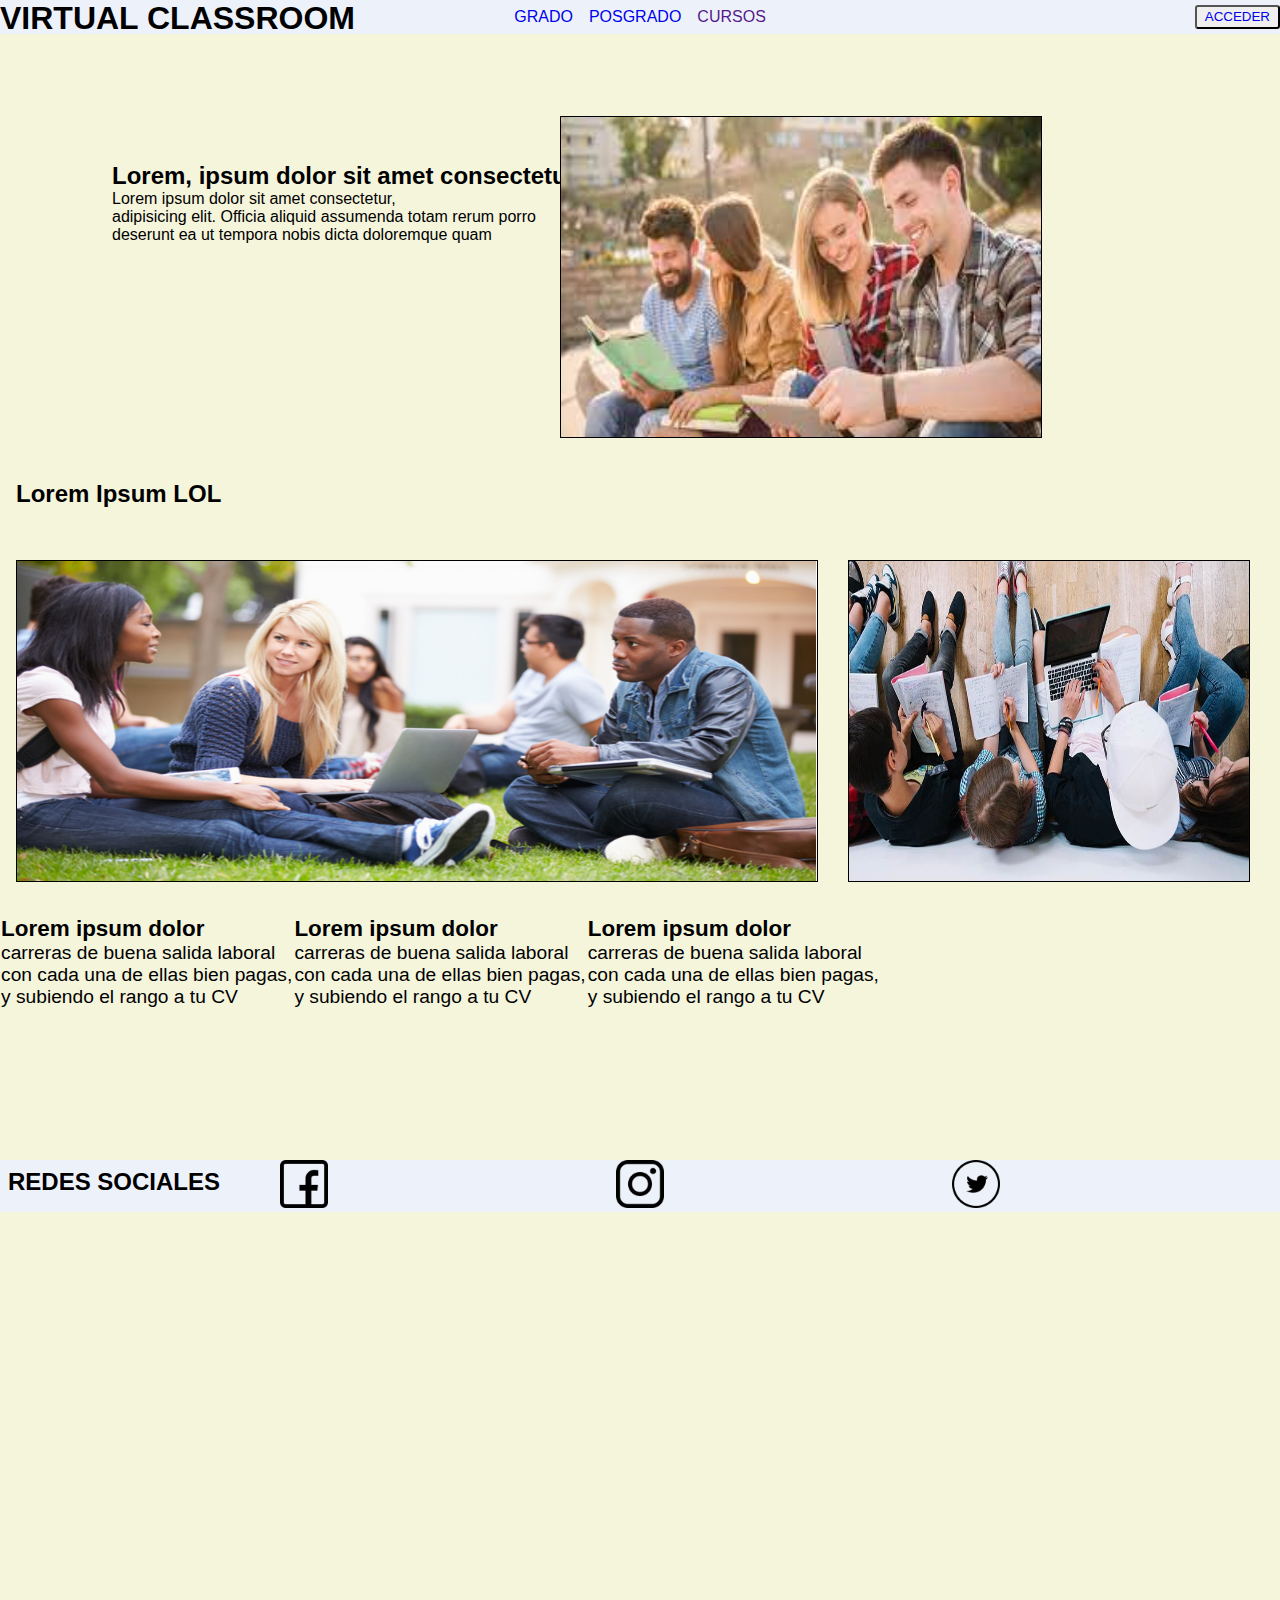
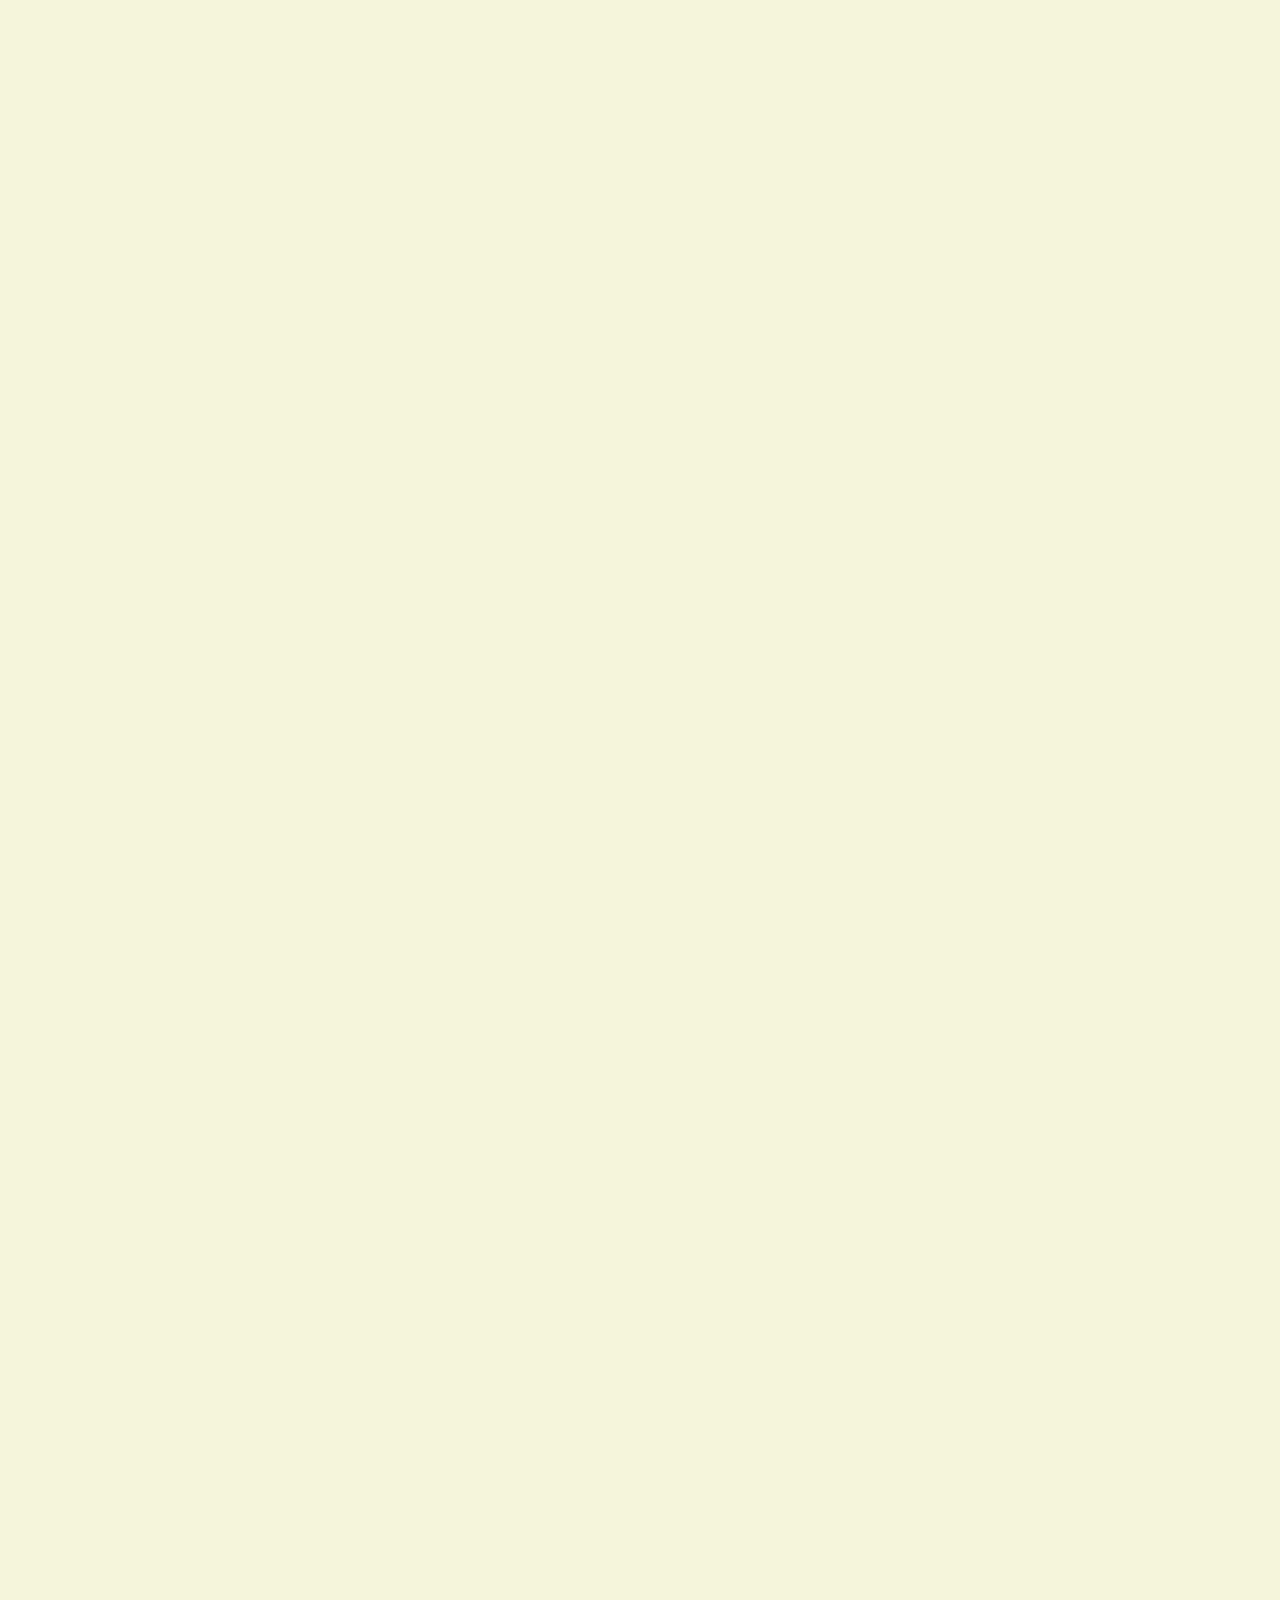
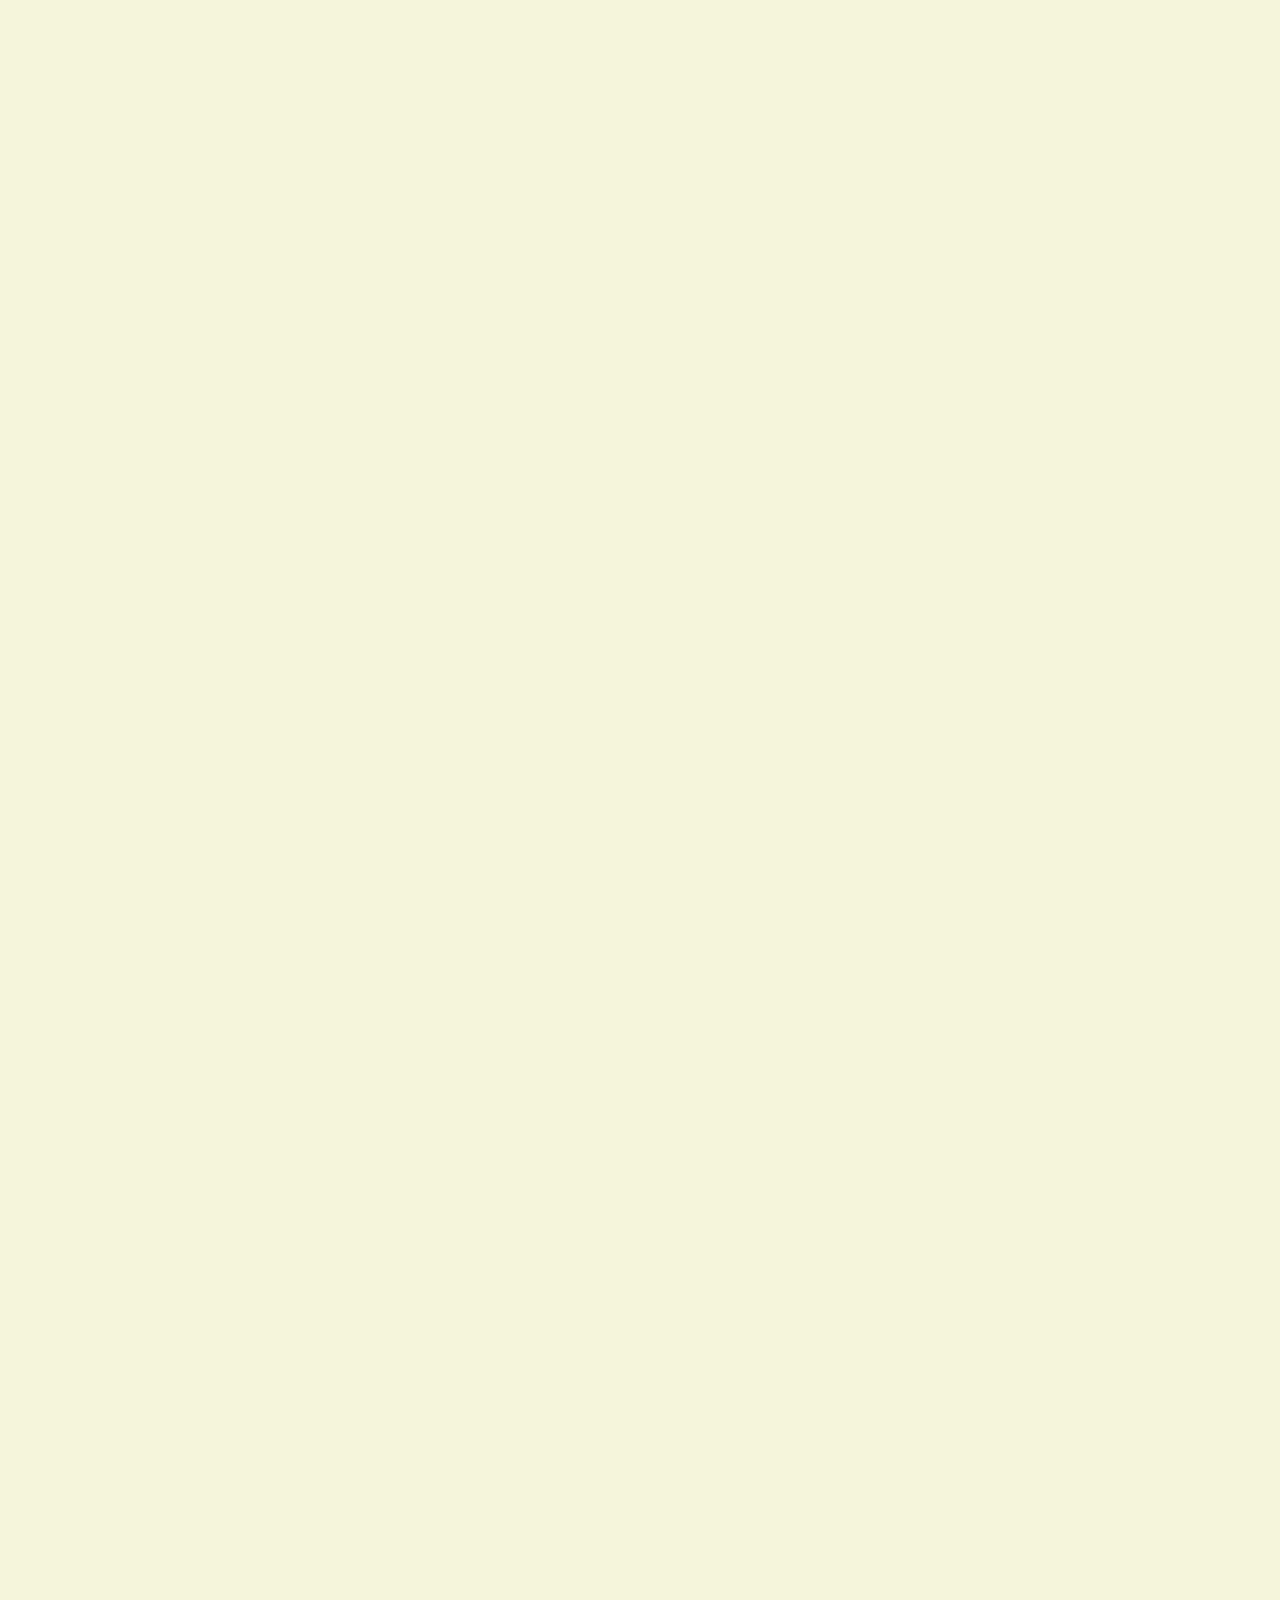
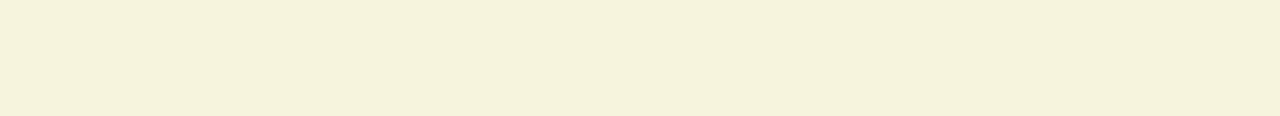
==== index.html @ 3aebc1d2 "actualizacion" ====
<!DOCTYPE html>
<html lang="en">
<head>
    <meta charset="UTF-8">
    <meta name="viewport" content="width=device-width, initial-scale=1.0">
    <title>VIRTUAL CLASSROOM</title>
    <link rel="stylesheet" href="./css/index.css">
</head>
<body>
    <header>
    <div id="content-nav">
        <h1>VIRTUAL CLASSROOM</h1>
        <nav>
            <ul>
                <a href="./pages/grado.html">GRADO</a>
                <a href="./pages/posgrado.html">POSGRADO</a>
                <a href="">CURSOS</a>
            </ul>
            <div id="accss">
                <button type="button"><a href="../pages/login.html">ACCEDER</a></button>
            </div>
        </nav>
    </div>
    </header>
        <main>
        <div id="block-text">
            <h2>Lorem, ipsum dolor sit amet consectetur</h2>
            <p>
                Lorem ipsum dolor sit amet consectetur,<br> adipisicing elit. Officia aliquid assumenda totam rerum porro
                <br>deserunt ea ut tempora nobis dicta doloremque quam
            </p>
        </div>
            <div id="card-1">
                <img src="assets/uni.jpeg" alt="whitefond" id="img1">
            </div>
        <div id="subtit">
            <h2>Lorem Ipsum LOL</h2>
        </div>
            <img src="assets/img2.jpg" alt="img2" id="img2">
            <img src="assets/img3.jpg" alt="img3" id="img3">
            <div class="text-cont">
                <div>
                    <h3>Lorem ipsum dolor</h3>
                    <p>carreras de buena salida laboral <br>
                        con cada una de ellas bien pagas, <br>
                        y subiendo el rango a tu CV</p>
                </div>
                <div>
                    <h3>Lorem ipsum dolor</h3>
                    <p>carreras de buena salida laboral <br>
                    con cada una de ellas bien pagas, <br>
                    y subiendo el rango a tu CV</p>
                </div>
                <div>
                    <h3>Lorem ipsum dolor</h3>
                    <p>carreras de buena salida laboral <br>
                        con cada una de ellas bien pagas, <br>
                        y subiendo el rango a tu CV</p>
                </div>
            </div>
        </main>
        <br> <br> <br> <br>
        <footer>
            <h4>REDES SOCIALES</h4>
            <div class="redes-icon">
                <div><a href=""><img src="assets/facebook (1).png" alt="facebook" class="img-redes"></a></div>
                <div><a href=""><img src="assets/instagram (1).png" alt="instagram" class="img-redes"></a></div>
                <div><a href=""><img src="assets/gorjeo (1).png" alt="twitter" class="img-redes"></a></div>
            </div>
        </footer>
</body>
</html>
---- css/index.css ----
*{
    margin: 0;
    padding: 0;
}

body{
    font-family: 'Trebuchet MS', sans-serif ;
    background-color:beige
}


footer{
    background-color: rgb(237, 242, 250);
    margin-top: 5rem;
}

ul{
    display: flex;
    justify-content: center;
}

h1{
    position: absolute;
}

a:hover{
    color:aqua;
}

#accss{
    display: flex;
    justify-content: right;
}

a :hover{
    border: solid 1px black;
}

button{
    position: absolute;
    top: 0.3rem;
    border-radius: 0.2rem;
    height: 1.5rem;
}

button:hover{
    background-color: rgb(188, 226, 226);
}

a{
    text-decoration: none;
    margin: 0.5rem;
}

#content-nav{
    background-color: rgb(237, 242, 250);
}

#block-text{
    position: relative;
    top: 8rem;
    left: 7rem;
    
}

#card-1{
    width: 40rem;
    height: 300rem;
    position: absolute;
    right: 5rem;
}

#img1{
    width: 30rem;
    height: 20rem;
    border: solid 1px black;
}

#subtit{
    position: absolute;
    top:30rem;
    left: 1rem;
}


#img2{
    width: 50rem;
    height: 20rem;
    border: solid 1px black;
    position: absolute;
    top: 35rem;
    left: 1rem;
}

#img3{
    width: 25rem;
    height: 20rem;
    border: solid 1px black;
    position: absolute;
    top: 35rem;
    left: 53rem;
}


.text-cont{
    display: flex;
    justify-content: space-around;
    font-size: 1.2rem;
    margin-top: 50rem;
    margin-right: 25rem;

}

.img-redes{
    width: 3rem;
}

.redes-icon{
    display: flex;
    justify-content: space-evenly;
    align-items: flex-end;
    margin-bottom: 5rem;
}

h4{
    font-size: 1.5rem;
    position: absolute;
    margin: 0.5rem;
}
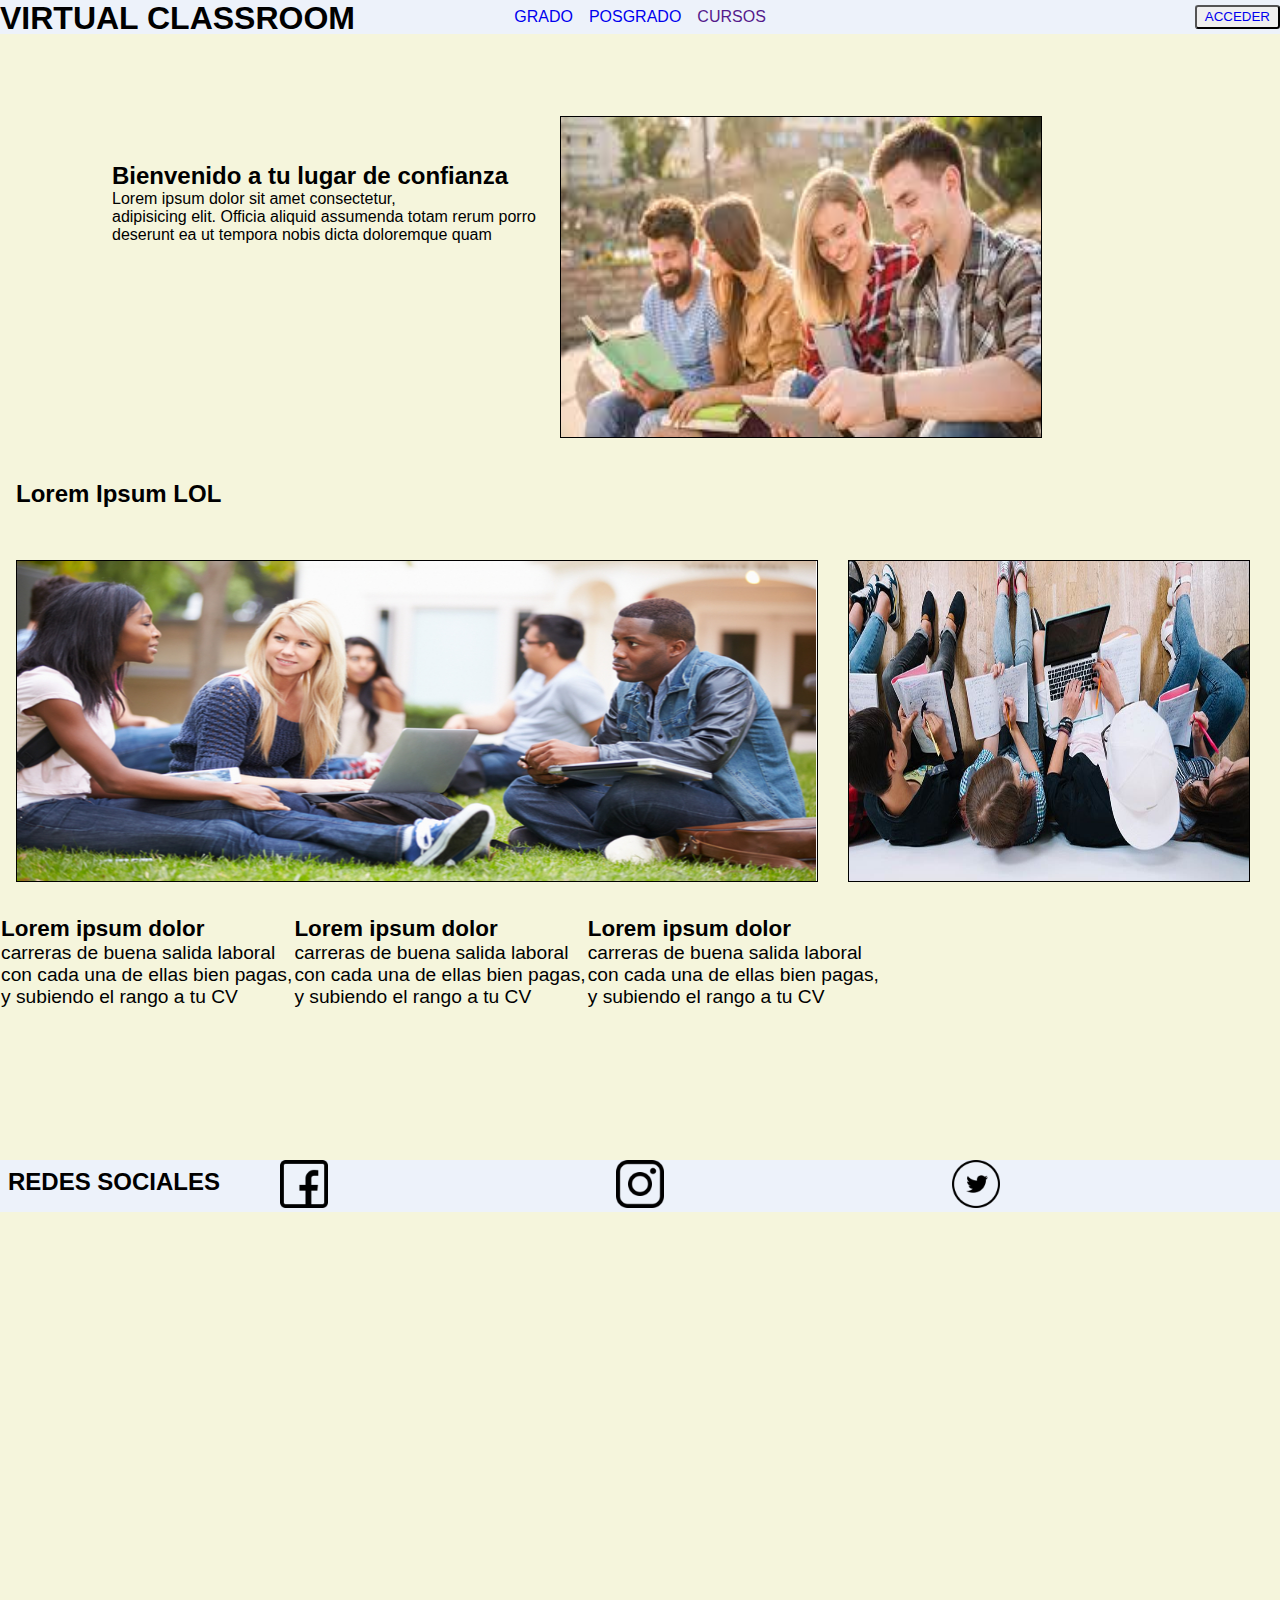
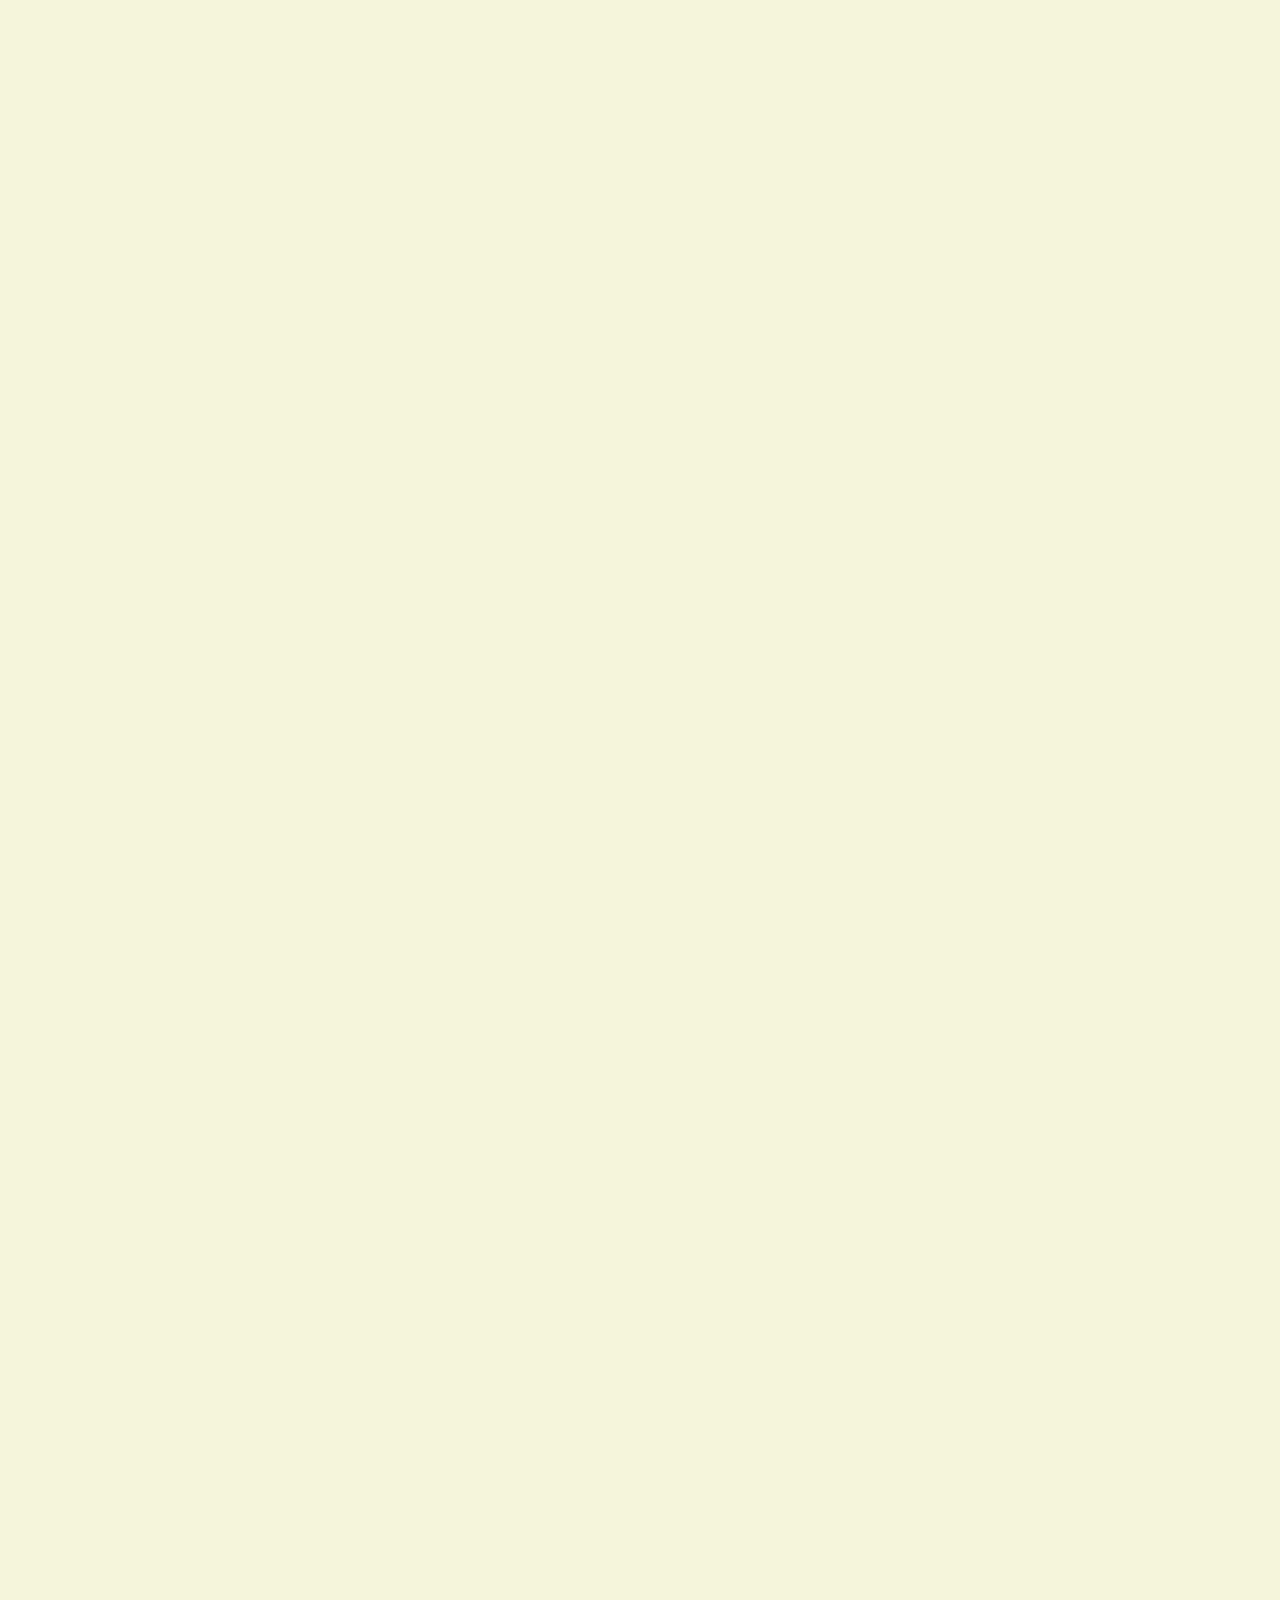
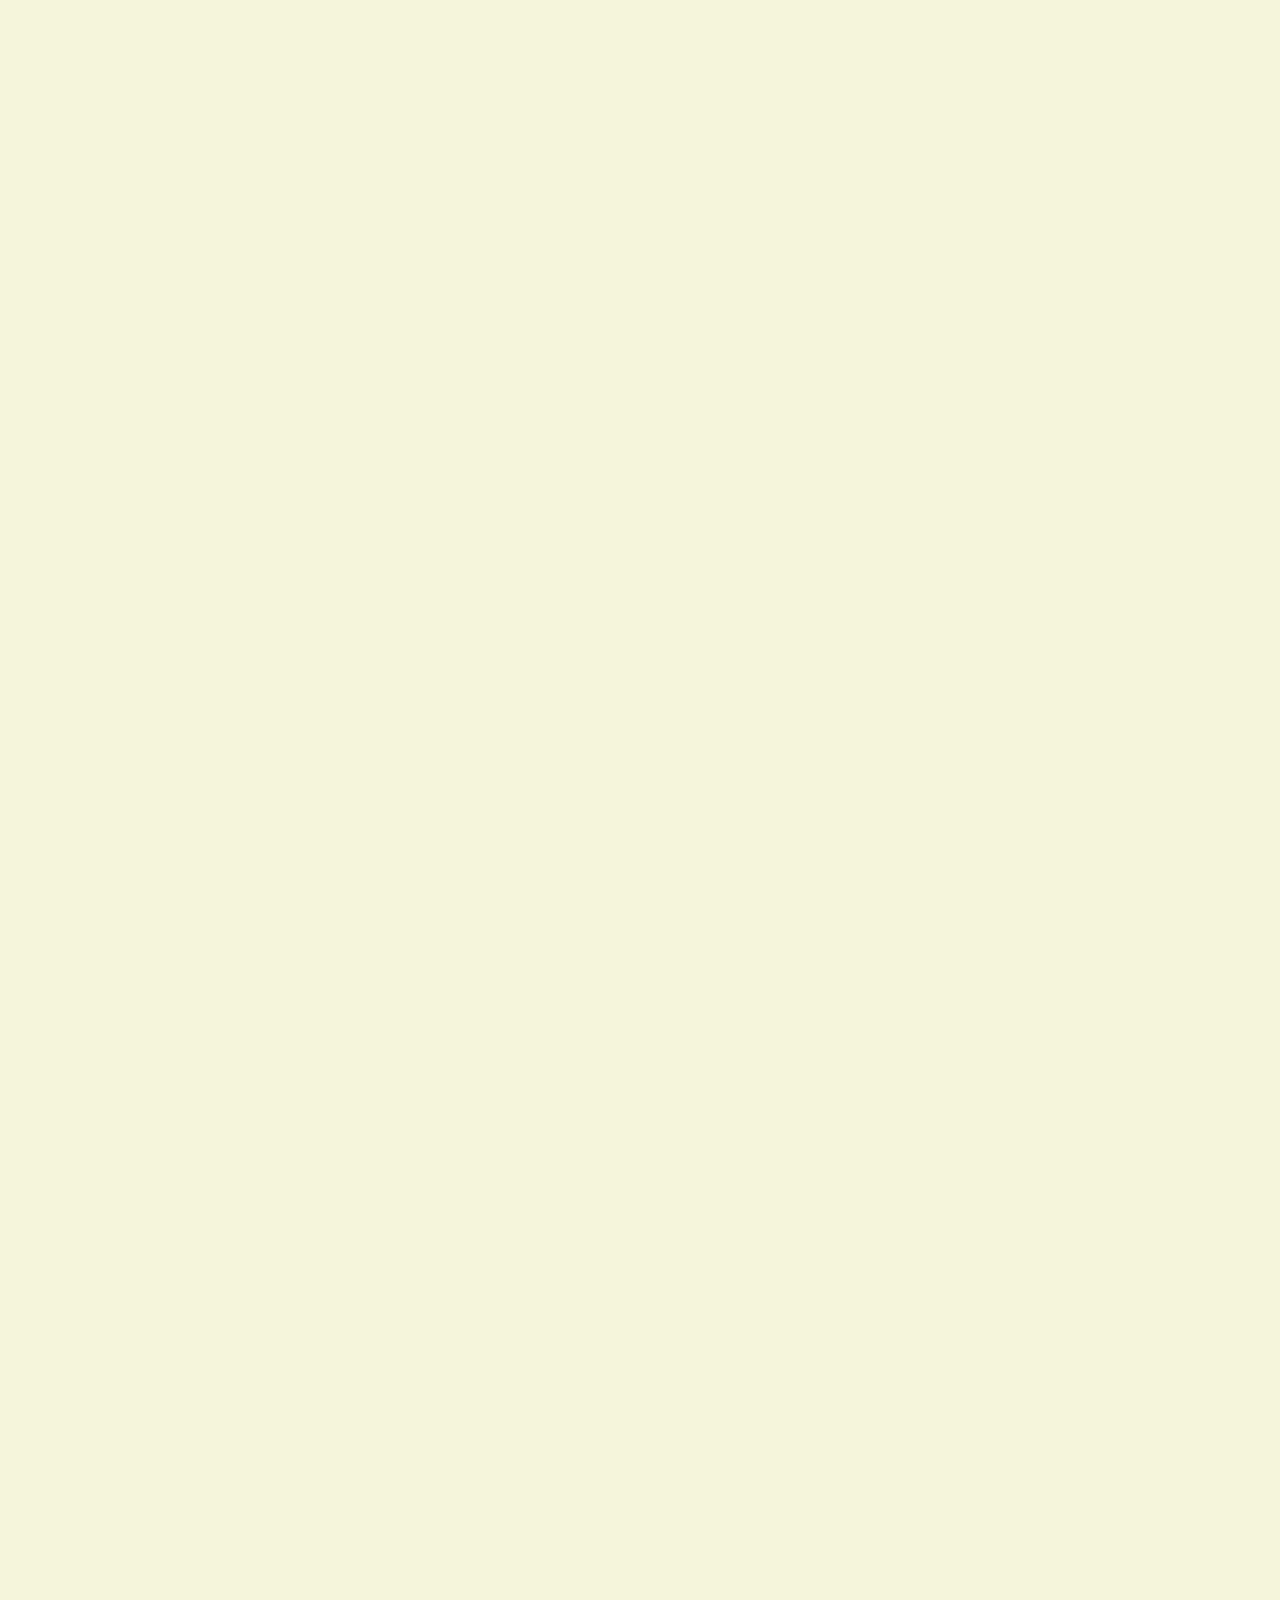
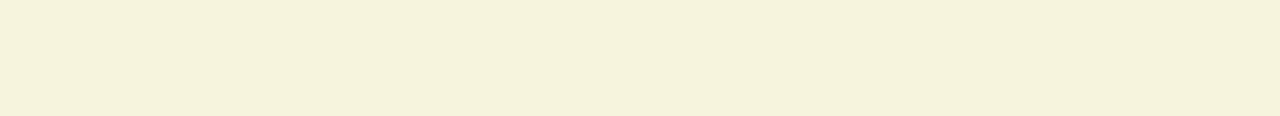
==== commit 47788262: "recibiendo" ====
--- a/index.html
+++ b/index.html
@@ -24,7 +24,7 @@
     </header>
         <main>
         <div id="block-text">
-            <h2>Lorem, ipsum dolor sit amet consectetur</h2>
+            <h2>Bienvenido a tu lugar de confianza</h2>
             <p>
                 Lorem ipsum dolor sit amet consectetur,<br> adipisicing elit. Officia aliquid assumenda totam rerum porro
                 <br>deserunt ea ut tempora nobis dicta doloremque quam
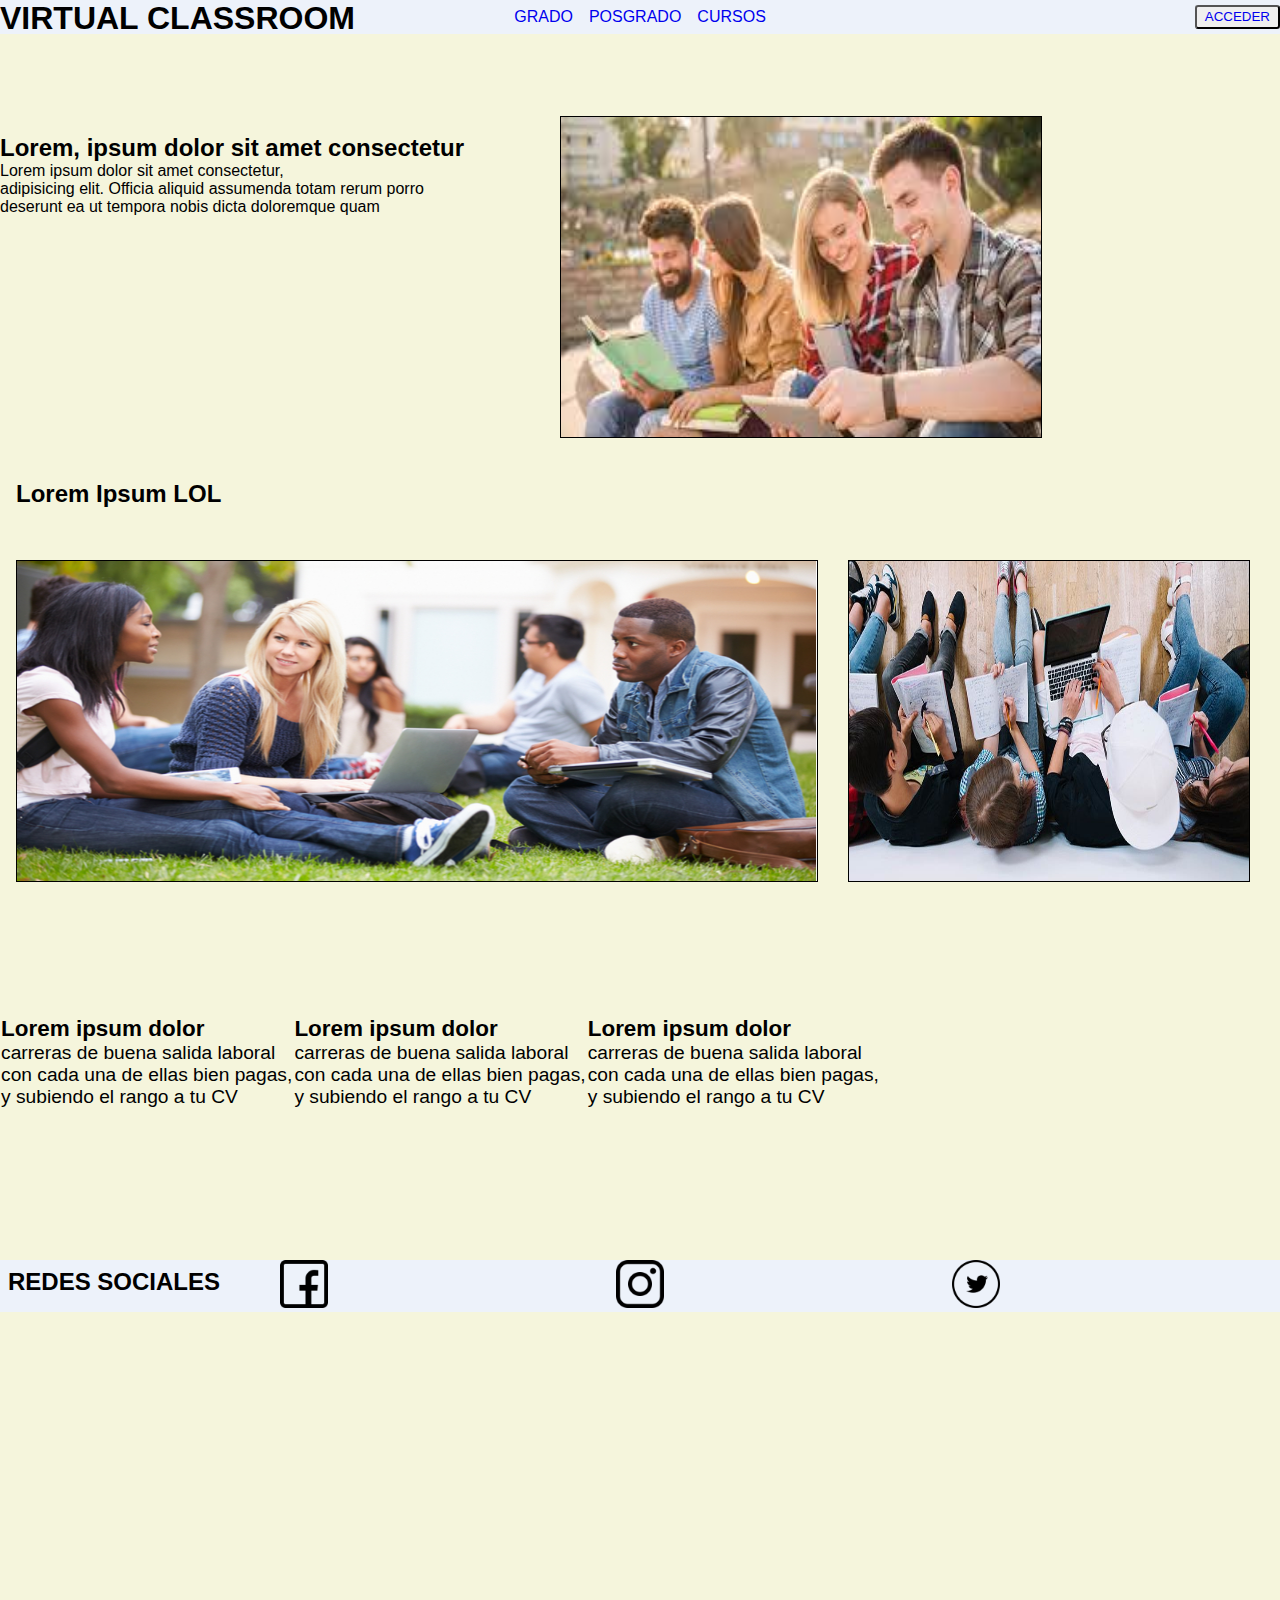
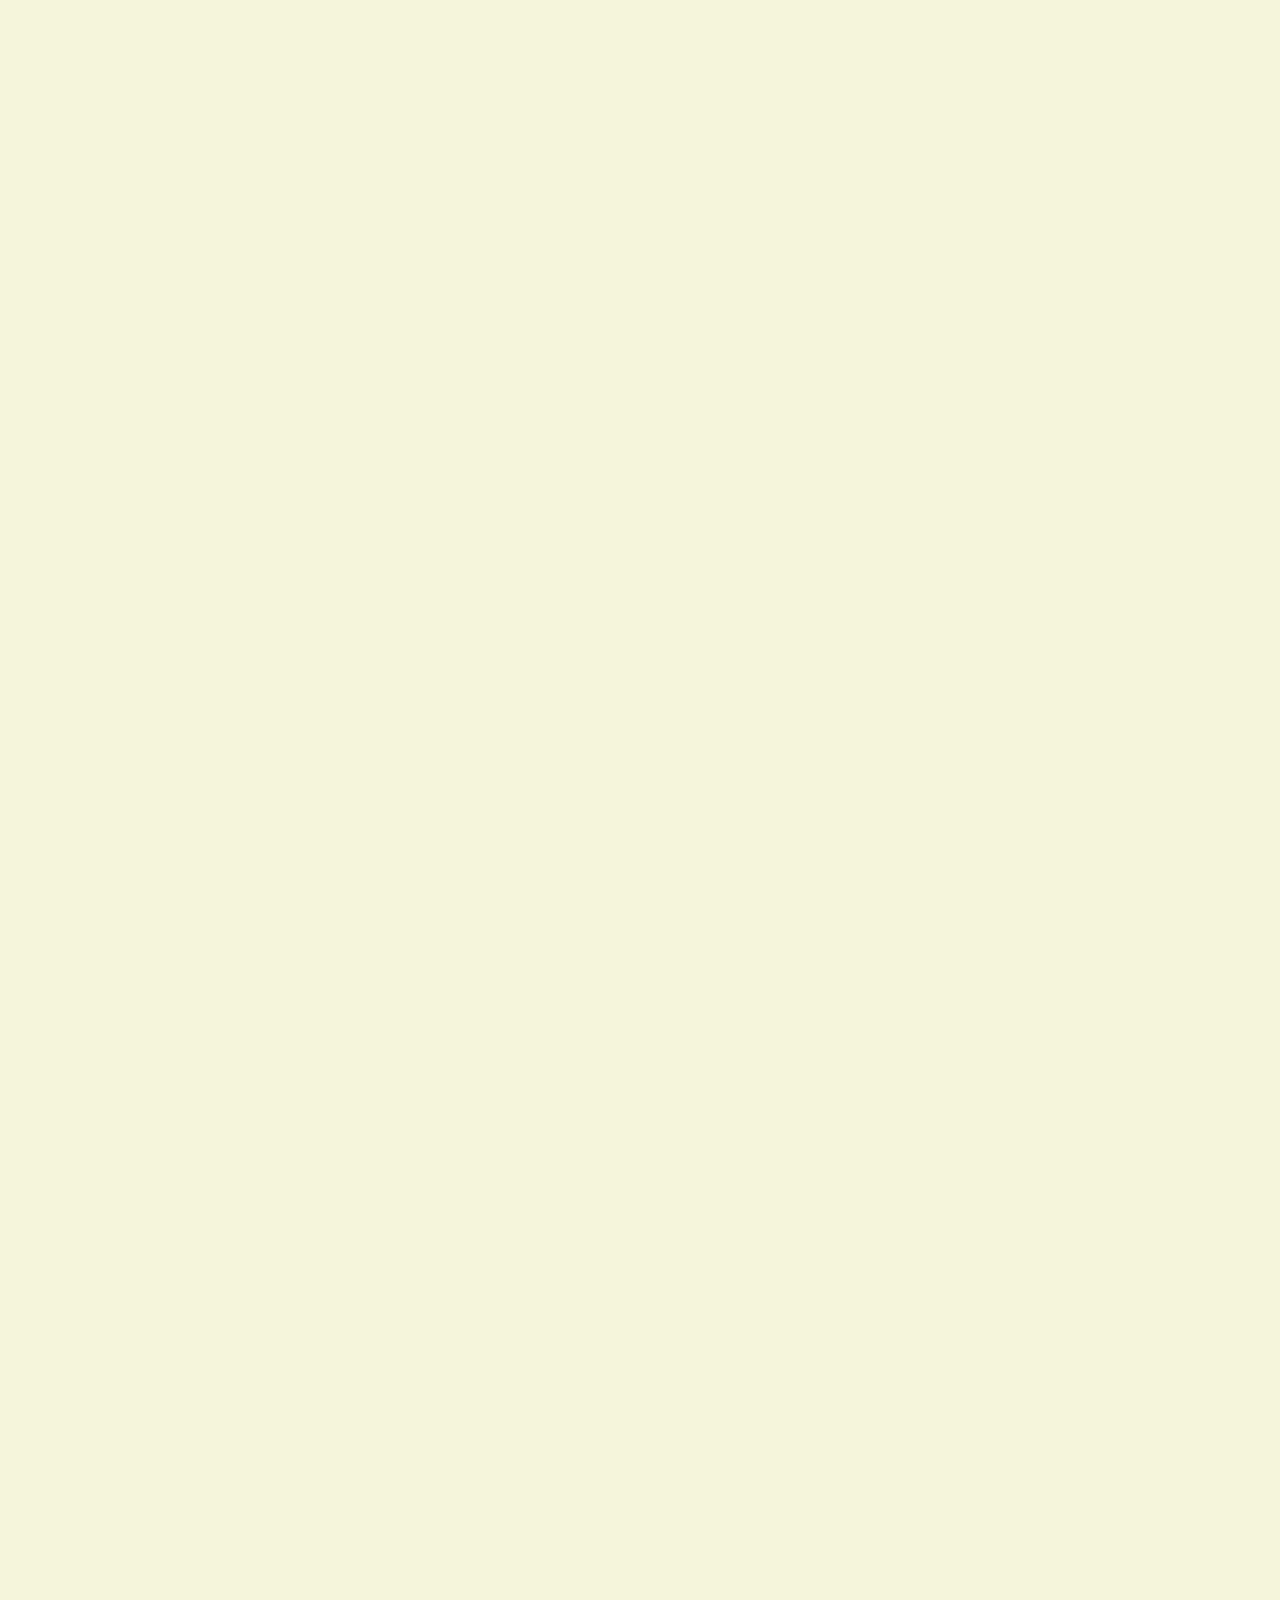
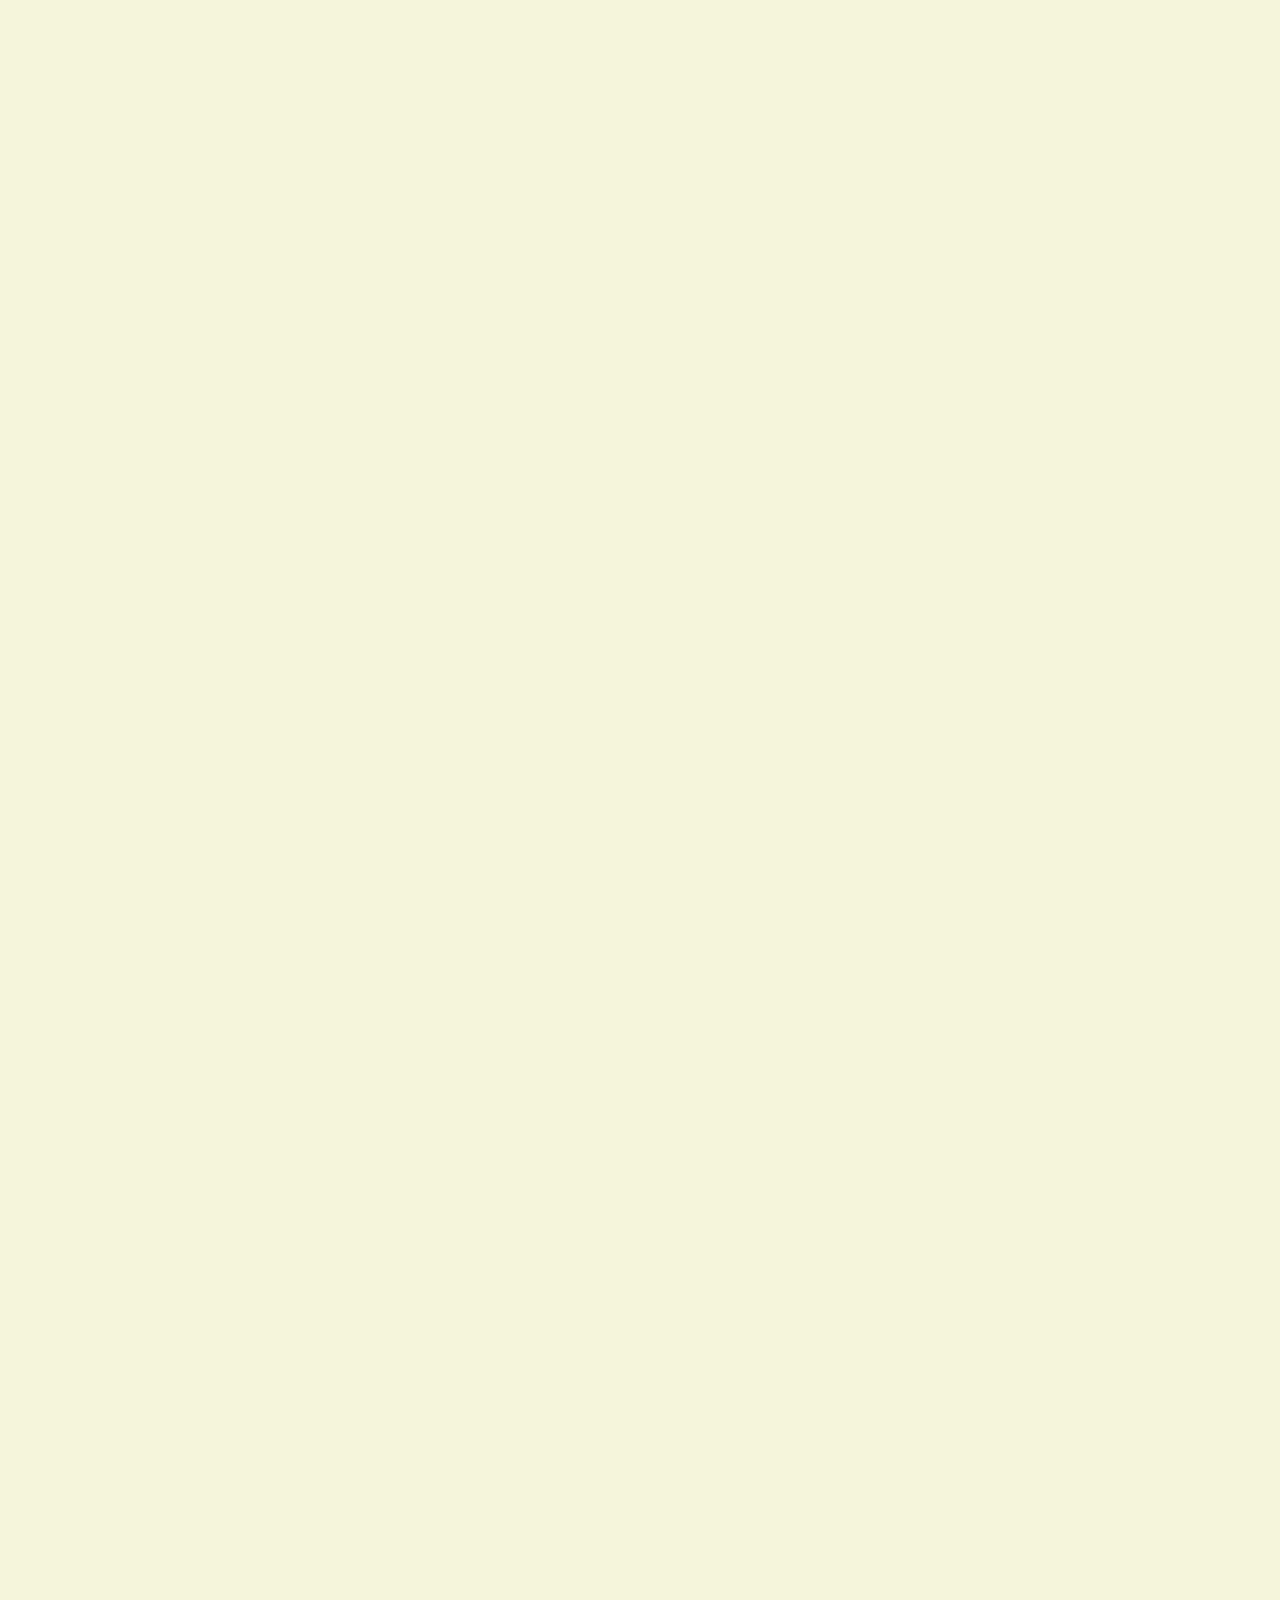
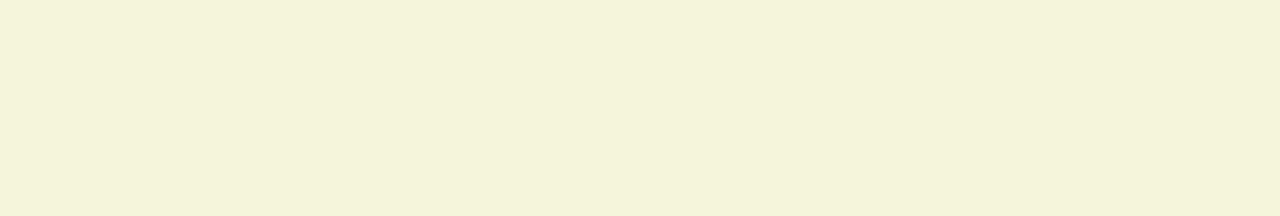
==== commit 8bcc7faa: "actualizado2" ====
--- a/index.html
+++ b/index.html
@@ -14,7 +14,7 @@
             <ul>
                 <a href="./pages/grado.html">GRADO</a>
                 <a href="./pages/posgrado.html">POSGRADO</a>
-                <a href="">CURSOS</a>
+                <a href="./pages/cursos.html">CURSOS</a>
             </ul>
             <div id="accss">
                 <button type="button"><a href="../pages/login.html">ACCEDER</a></button>
@@ -24,20 +24,22 @@
     </header>
         <main>
         <div id="block-text">
-            <h2>Bienvenido a tu lugar de confianza</h2>
-            <p>
-                Lorem ipsum dolor sit amet consectetur,<br> adipisicing elit. Officia aliquid assumenda totam rerum porro
+            <h2>Lorem, ipsum dolor sit amet consectetur</h2>
+            <p>Lorem ipsum dolor sit amet consectetur,<br> adipisicing elit. Officia aliquid assumenda totam rerum porro
                 <br>deserunt ea ut tempora nobis dicta doloremque quam
             </p>
         </div>
+
             <div id="card-1">
                 <img src="assets/uni.jpeg" alt="whitefond" id="img1">
             </div>
         <div id="subtit">
             <h2>Lorem Ipsum LOL</h2>
         </div>
+            <div class="">
             <img src="assets/img2.jpg" alt="img2" id="img2">
             <img src="assets/img3.jpg" alt="img3" id="img3">
+            </div>
             <div class="text-cont">
                 <div>
                     <h3>Lorem ipsum dolor</h3>
--- a/css/index.css
+++ b/css/index.css
@@ -57,9 +57,8 @@
 }
 
 #block-text{
-    position: relative;
-    top: 8rem;
-    left: 7rem;
+    padding-top: -100px;
+    margin-top: 100px;
     
 }
 
@@ -71,6 +70,8 @@
 }
 
 #img1{
+    padding-top: -100px;
+    margin-top: -100px;
     width: 30rem;
     height: 20rem;
     border: solid 1px black;
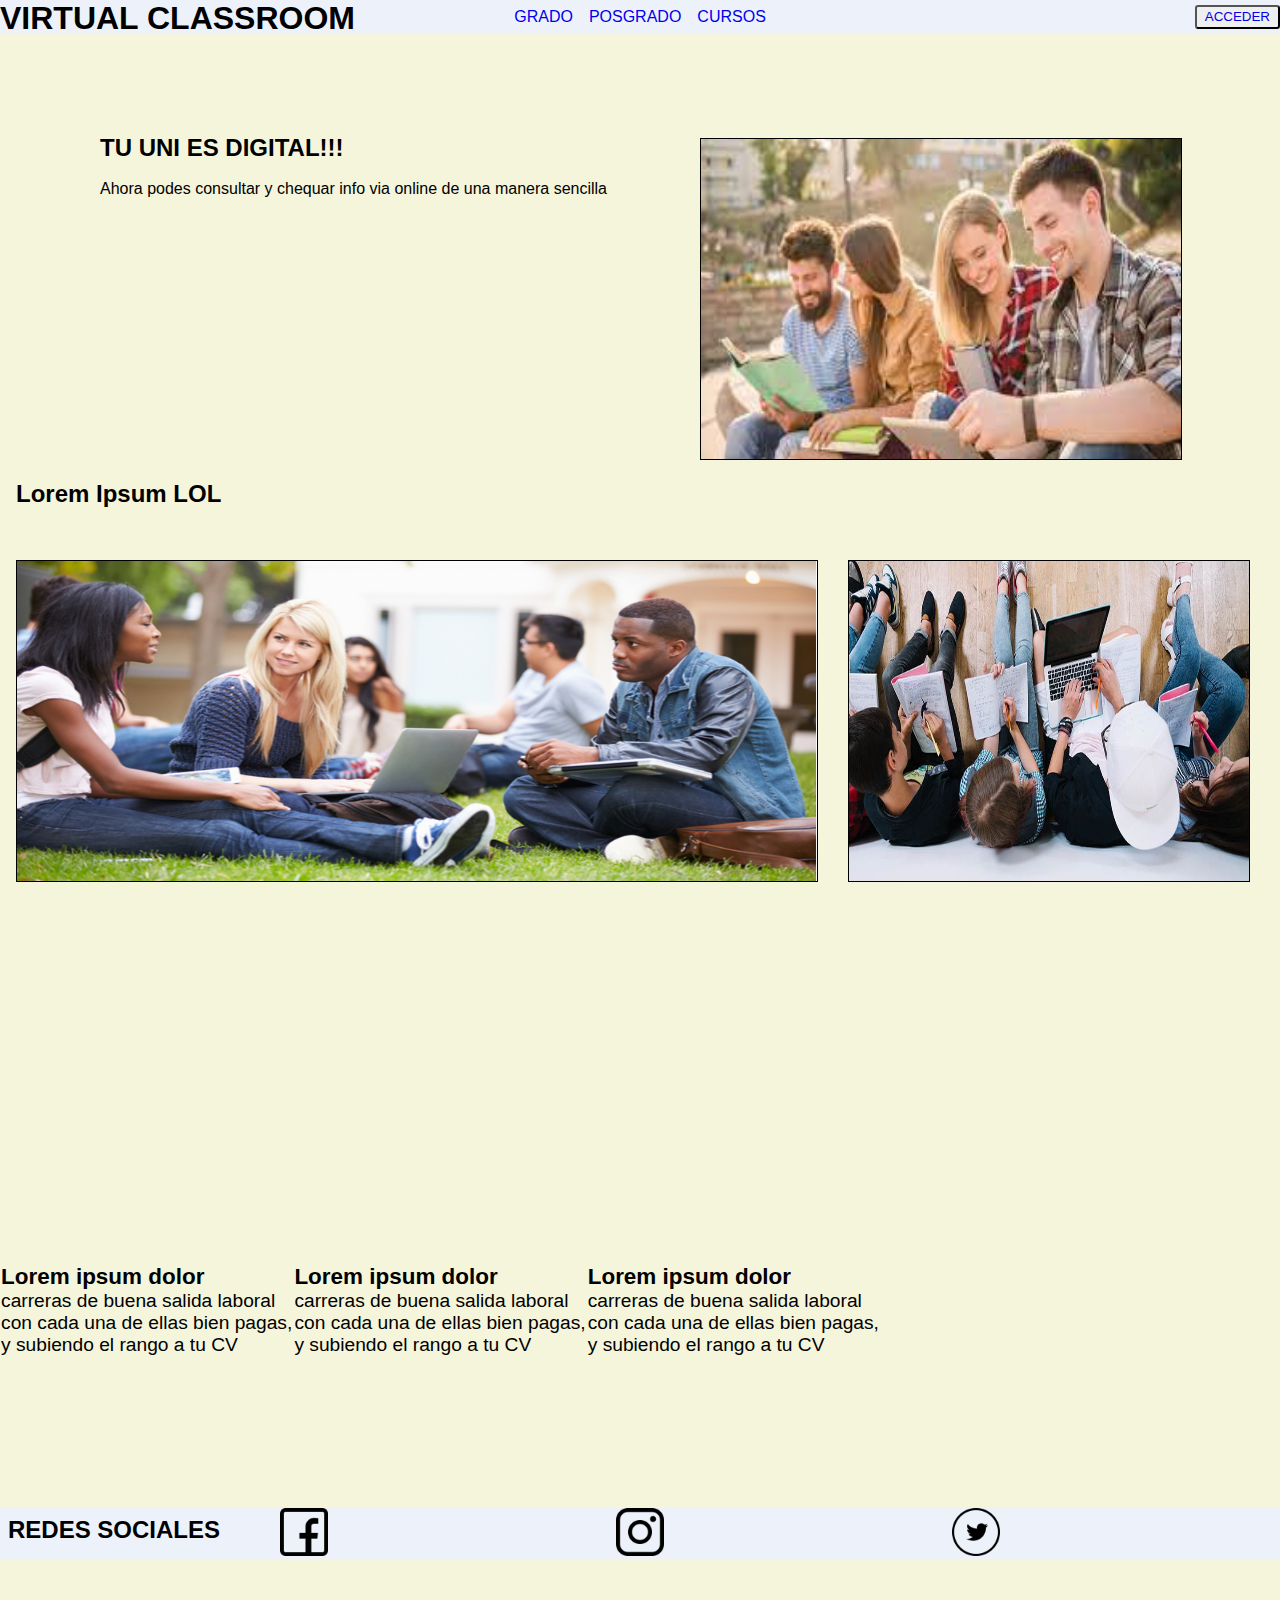
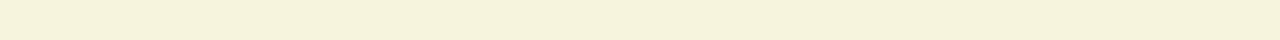
==== commit bbdd1a34: "actualizad32" ====
--- a/index.html
+++ b/index.html
@@ -24,10 +24,8 @@
     </header>
         <main>
         <div id="block-text">
-            <h2>Lorem, ipsum dolor sit amet consectetur</h2>
-            <p>Lorem ipsum dolor sit amet consectetur,<br> adipisicing elit. Officia aliquid assumenda totam rerum porro
-                <br>deserunt ea ut tempora nobis dicta doloremque quam
-            </p>
+            <h2>TU UNI ES DIGITAL!!!</h2><br>
+            <p>Ahora podes consultar y chequar info via online de una manera sencilla</p>
         </div>
 
             <div id="card-1">
--- a/css/index.css
+++ b/css/index.css
@@ -58,16 +58,15 @@
 
 #block-text{
     padding-top: -100px;
-    margin-top: 100px;
+    margin-top: 100px;  
+    margin-left: 100px;
     
 }
 
 #card-1{
-    width: 40rem;
-    height: 300rem;
-    position: absolute;
-    right: 5rem;
-}
+    margin-left: 700px;
+    margin-top: 40px;
+}   
 
 #img1{
     padding-top: -100px;
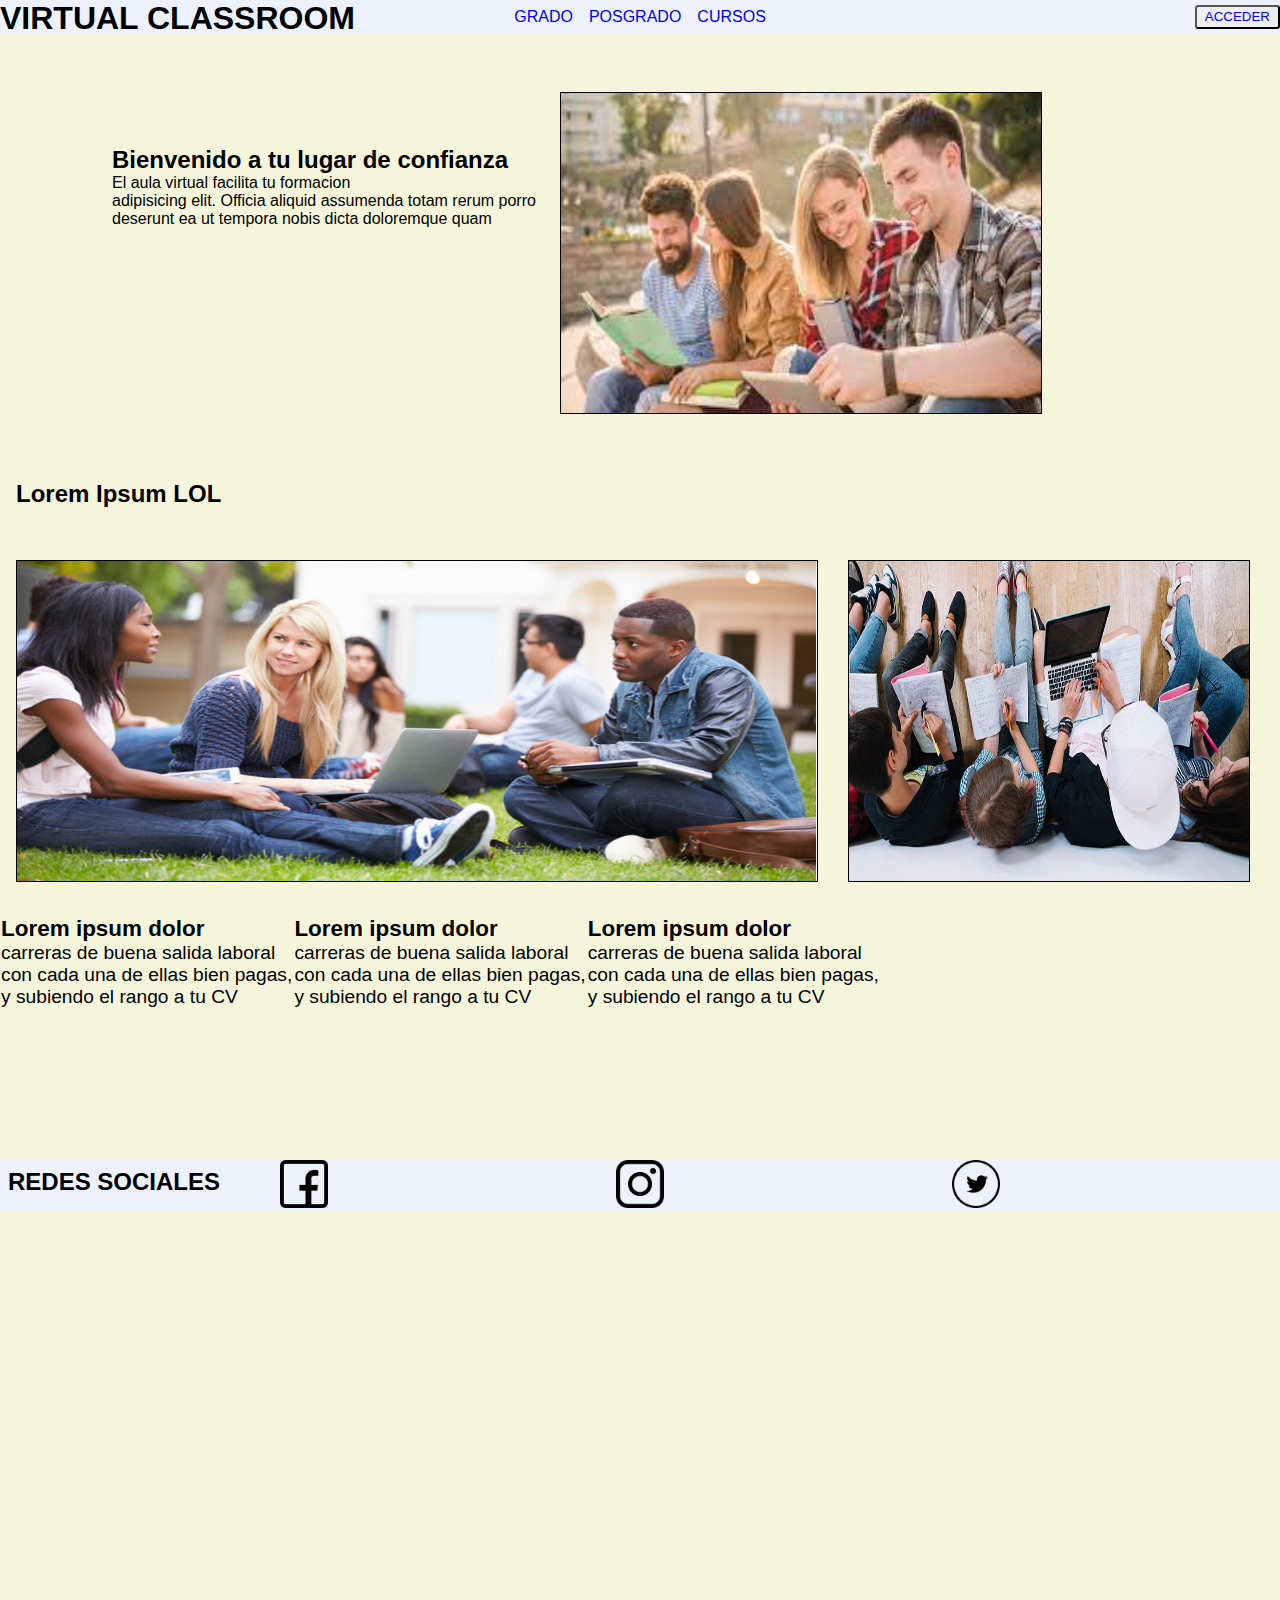
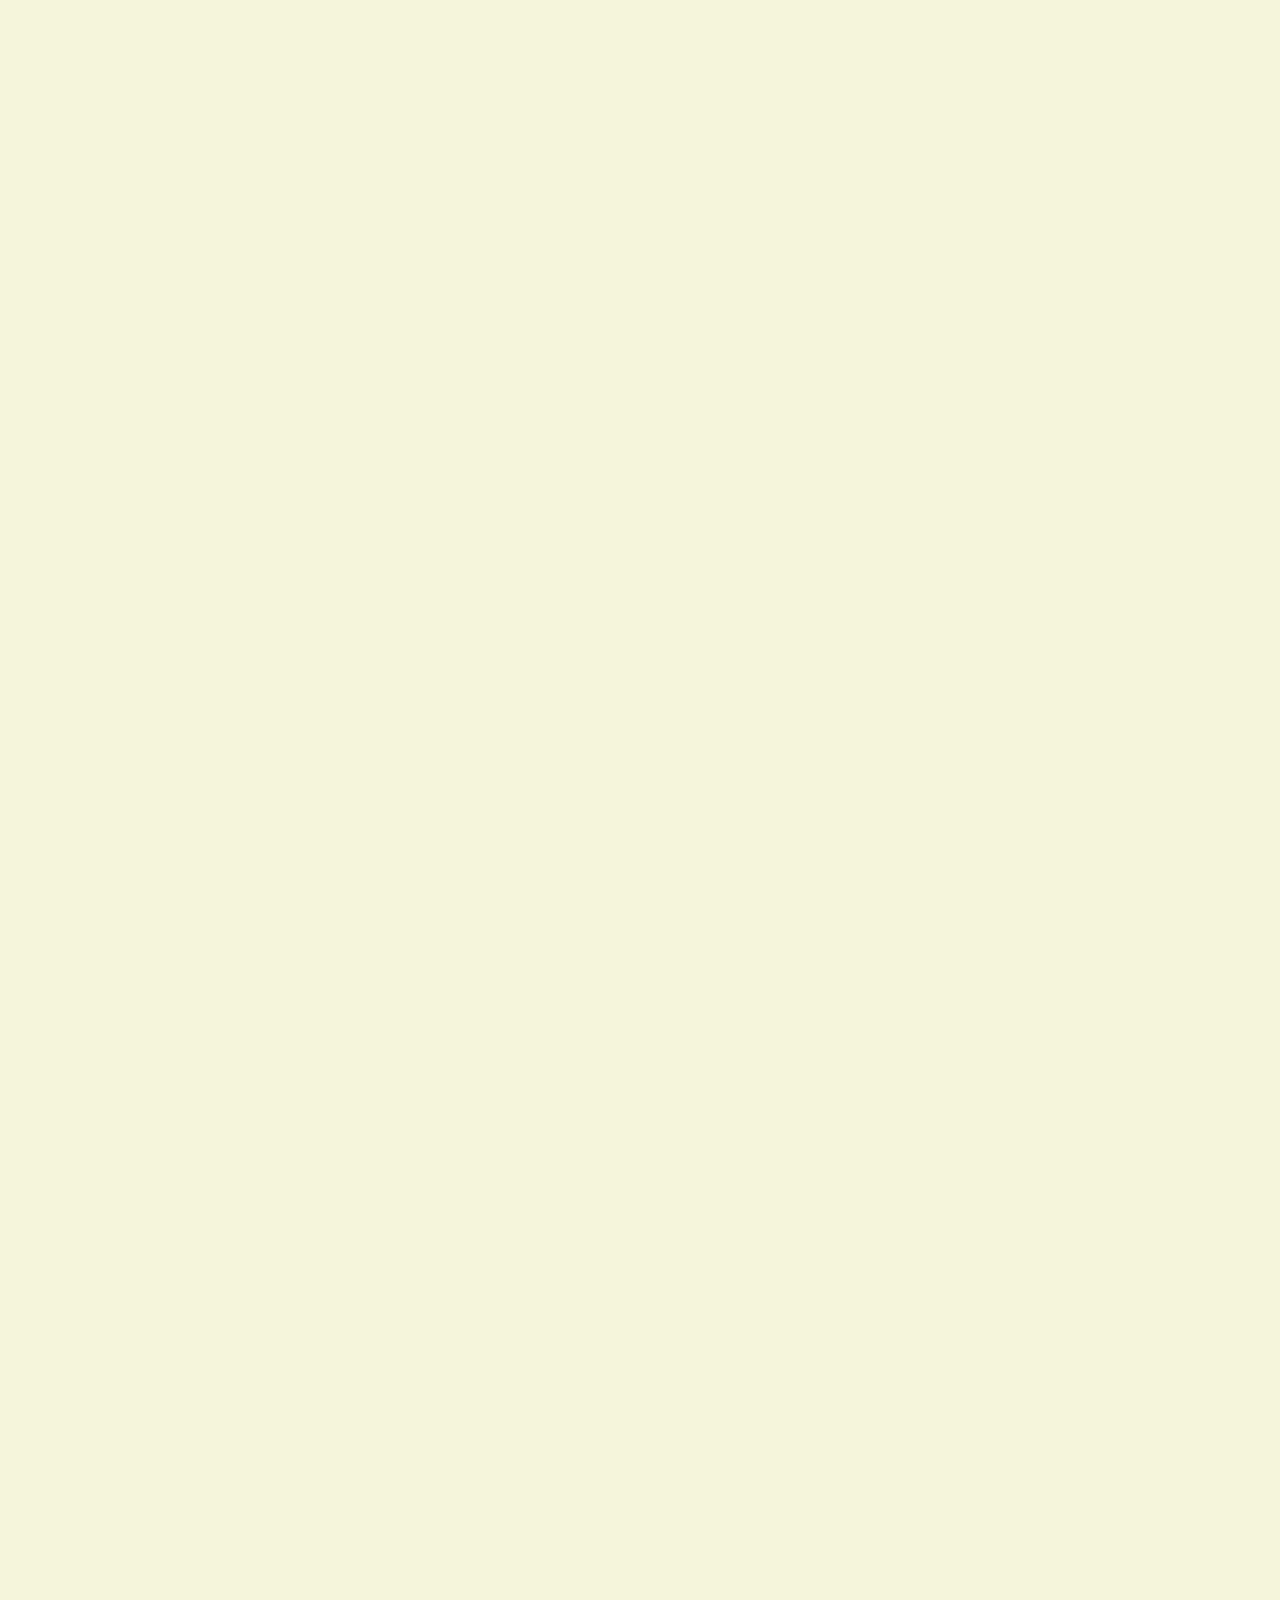
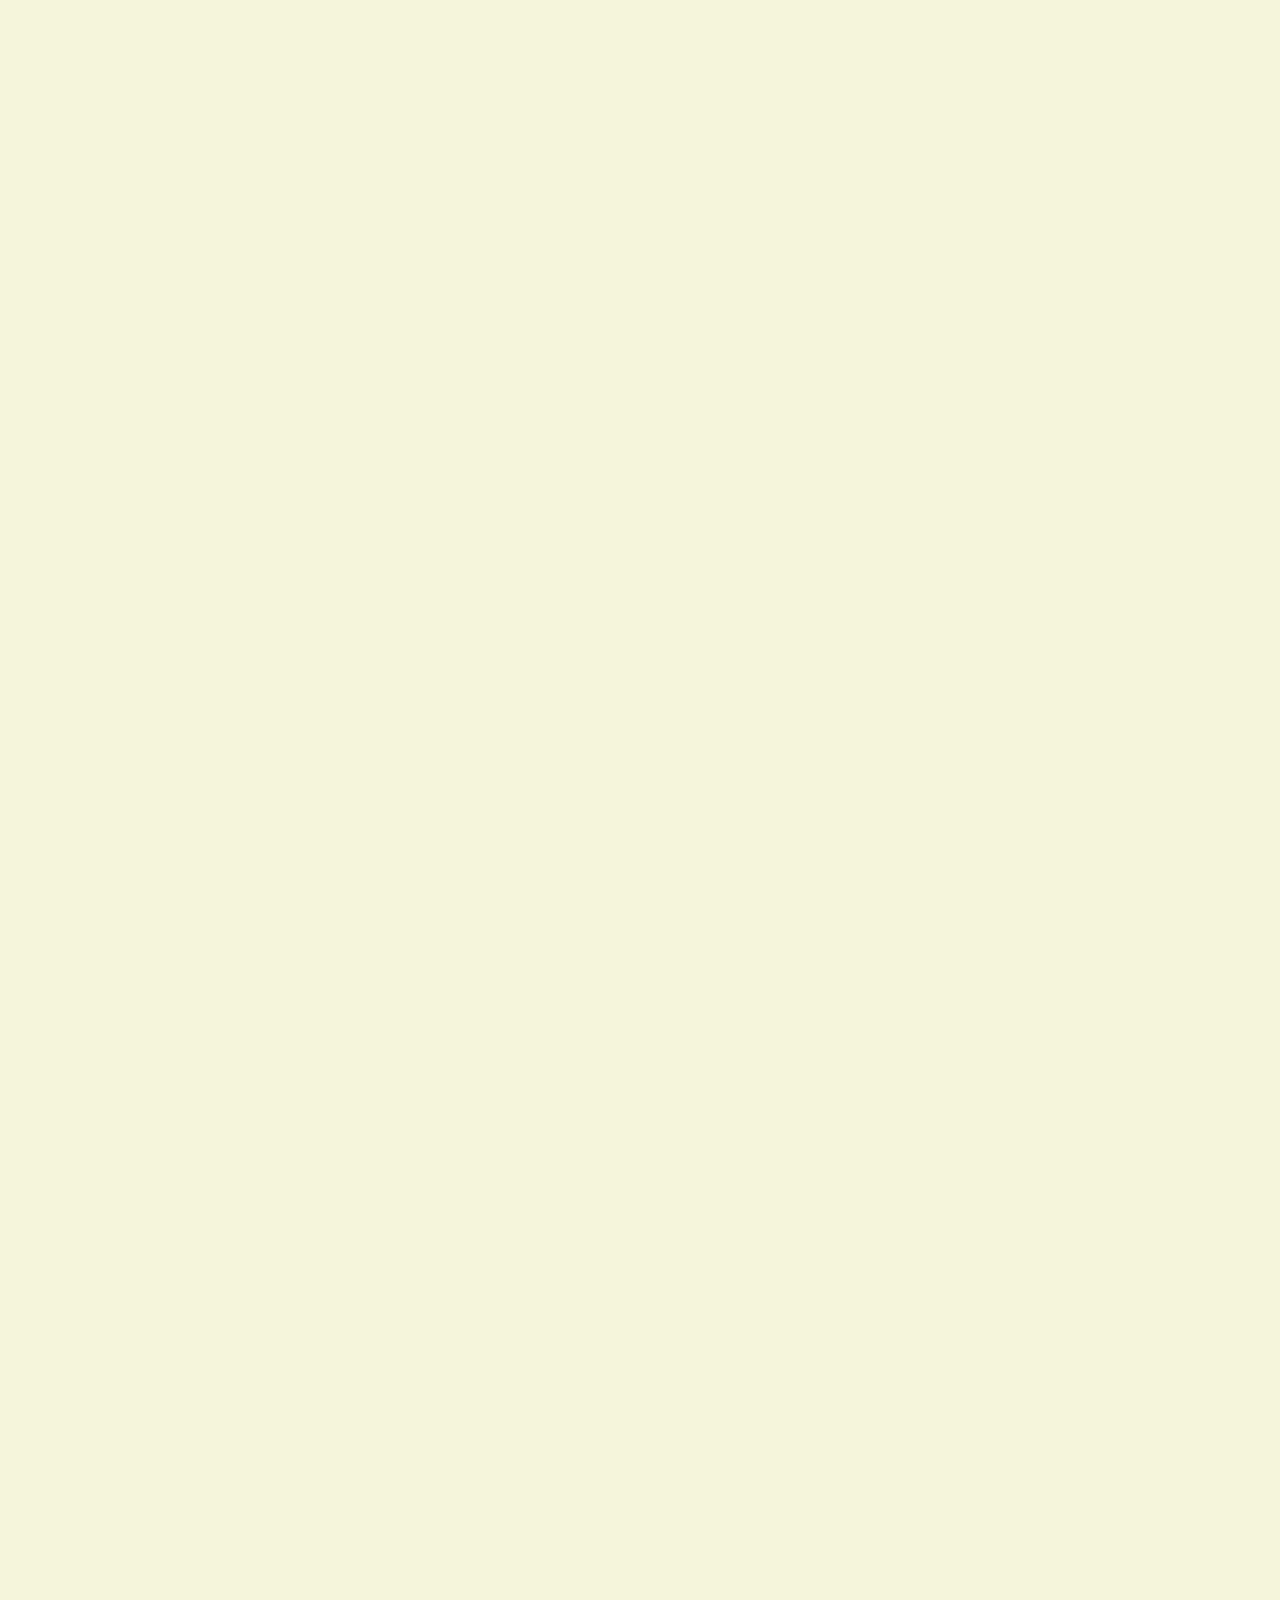
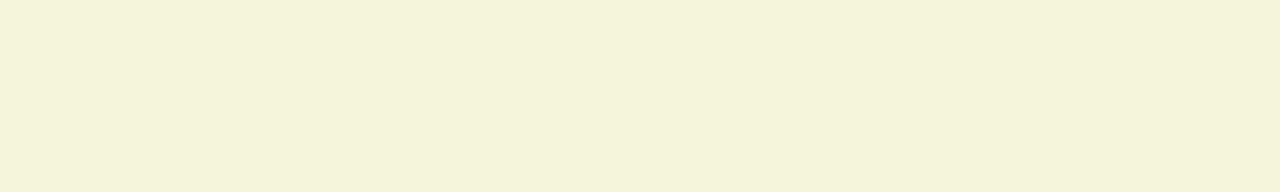
==== commit 9d3b7949: "recibo todo" ====
--- a/index.html
+++ b/index.html
@@ -24,20 +24,19 @@
     </header>
         <main>
         <div id="block-text">
-            <h2>TU UNI ES DIGITAL!!!</h2><br>
-            <p>Ahora podes consultar y chequar info via online de una manera sencilla</p>
+            <h2>Bienvenido a tu lugar de confianza</h2>
+            <p>El aula virtual facilita tu formacion<br> adipisicing elit. Officia aliquid assumenda totam rerum porro
+            <br>deserunt ea ut tempora nobis dicta doloremque quam
+            </p>
         </div>
-
             <div id="card-1">
                 <img src="assets/uni.jpeg" alt="whitefond" id="img1">
             </div>
         <div id="subtit">
             <h2>Lorem Ipsum LOL</h2>
         </div>
-            <div class="">
             <img src="assets/img2.jpg" alt="img2" id="img2">
             <img src="assets/img3.jpg" alt="img3" id="img3">
-            </div>
             <div class="text-cont">
                 <div>
                     <h3>Lorem ipsum dolor</h3>
--- a/css/index.css
+++ b/css/index.css
@@ -57,16 +57,18 @@
 }
 
 #block-text{
-    padding-top: -100px;
-    margin-top: 100px;  
-    margin-left: 100px;
-    
+    position: relative;
+    bottom: -7rem;
+    right: -7rem;
 }
 
 #card-1{
-    margin-left: 700px;
-    margin-top: 40px;
-}   
+    width: 40rem;
+    height: 300rem;
+    position: absolute;
+    right: 5rem;
+    top: 12rem;
+}
 
 #img1{
     padding-top: -100px;
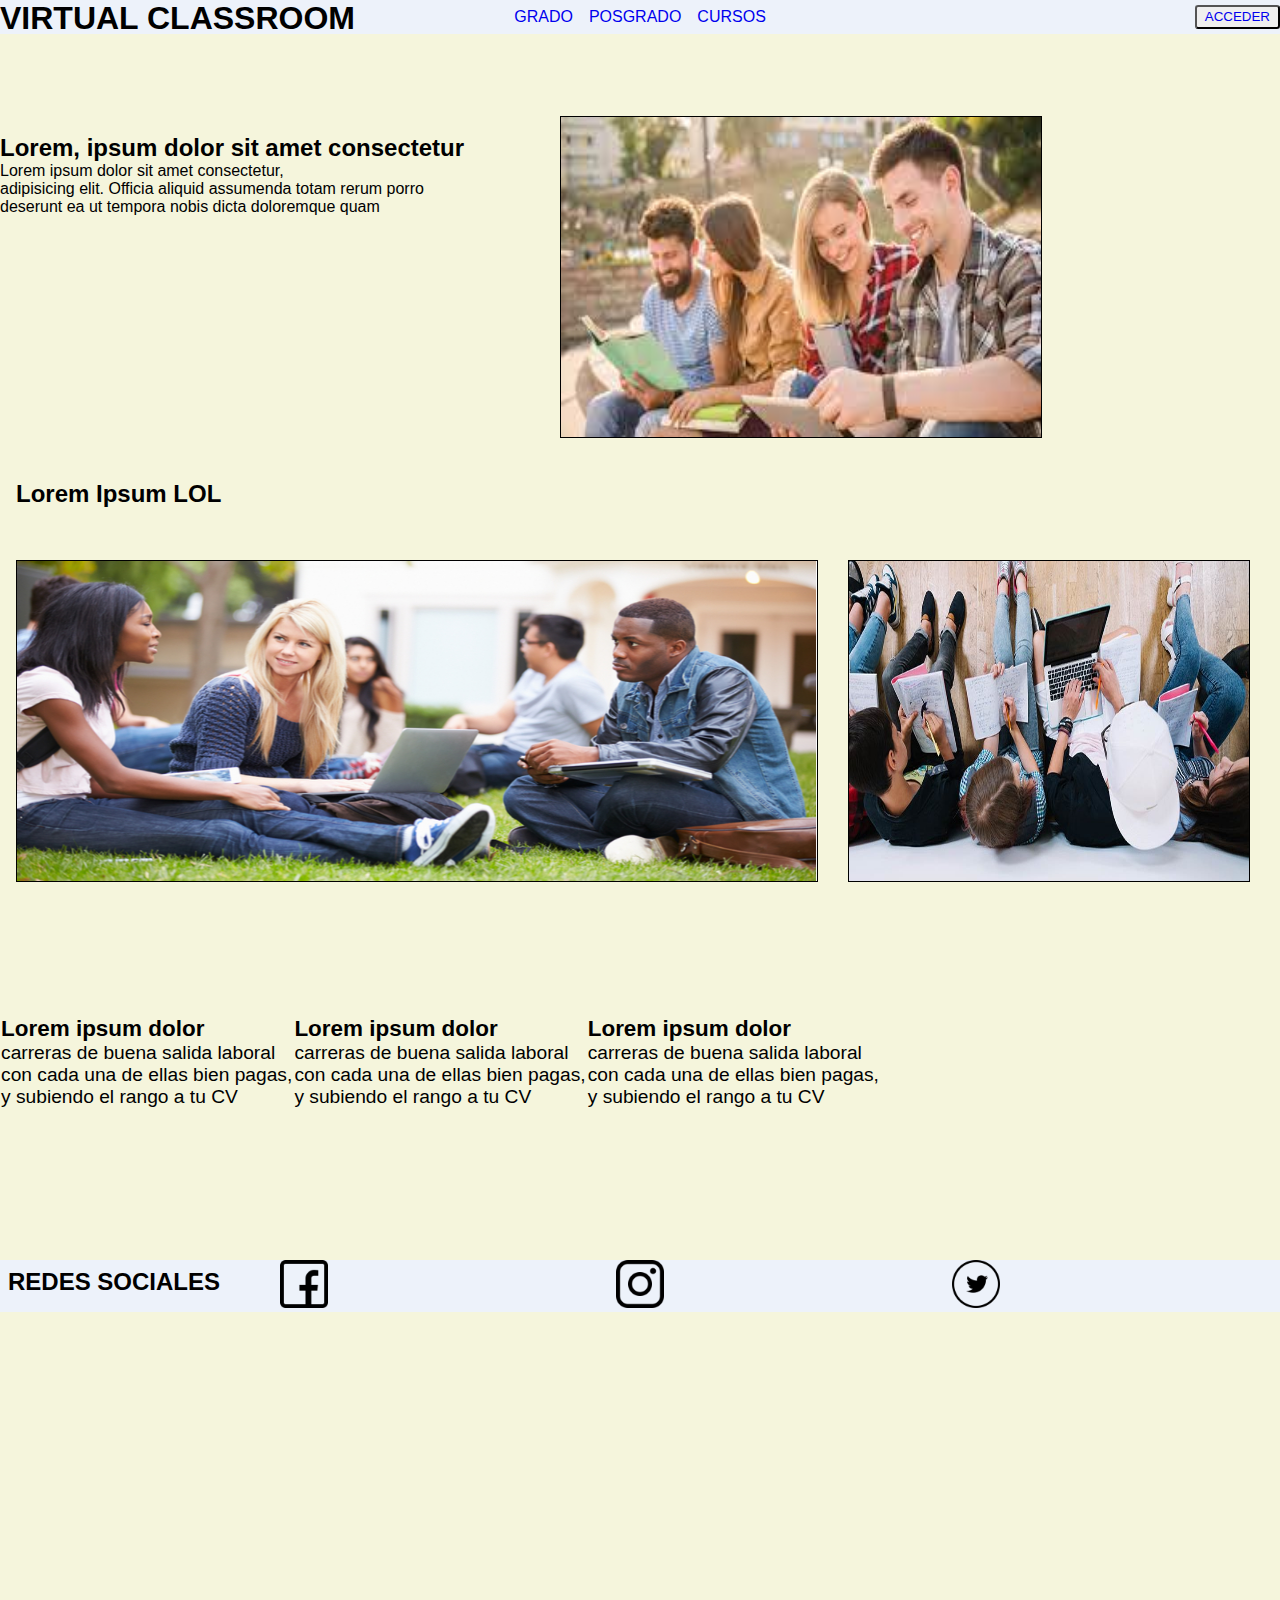
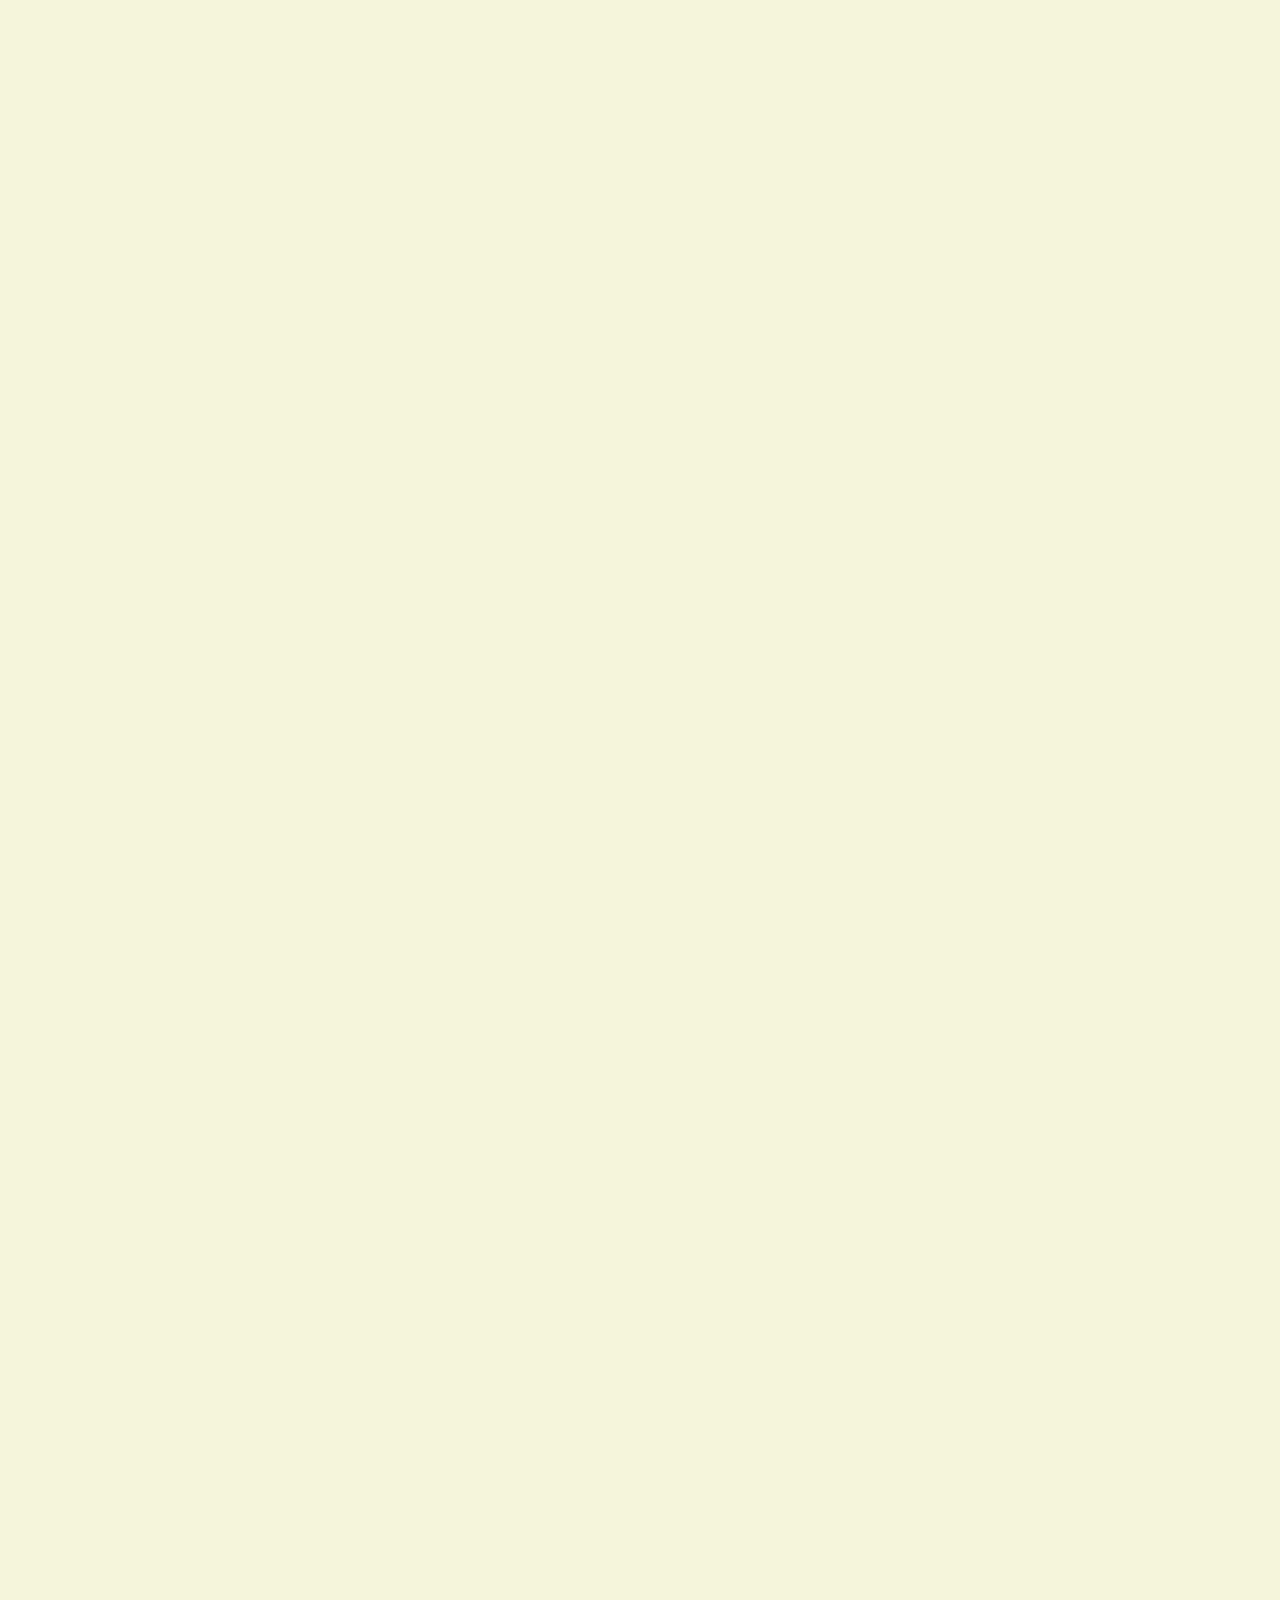
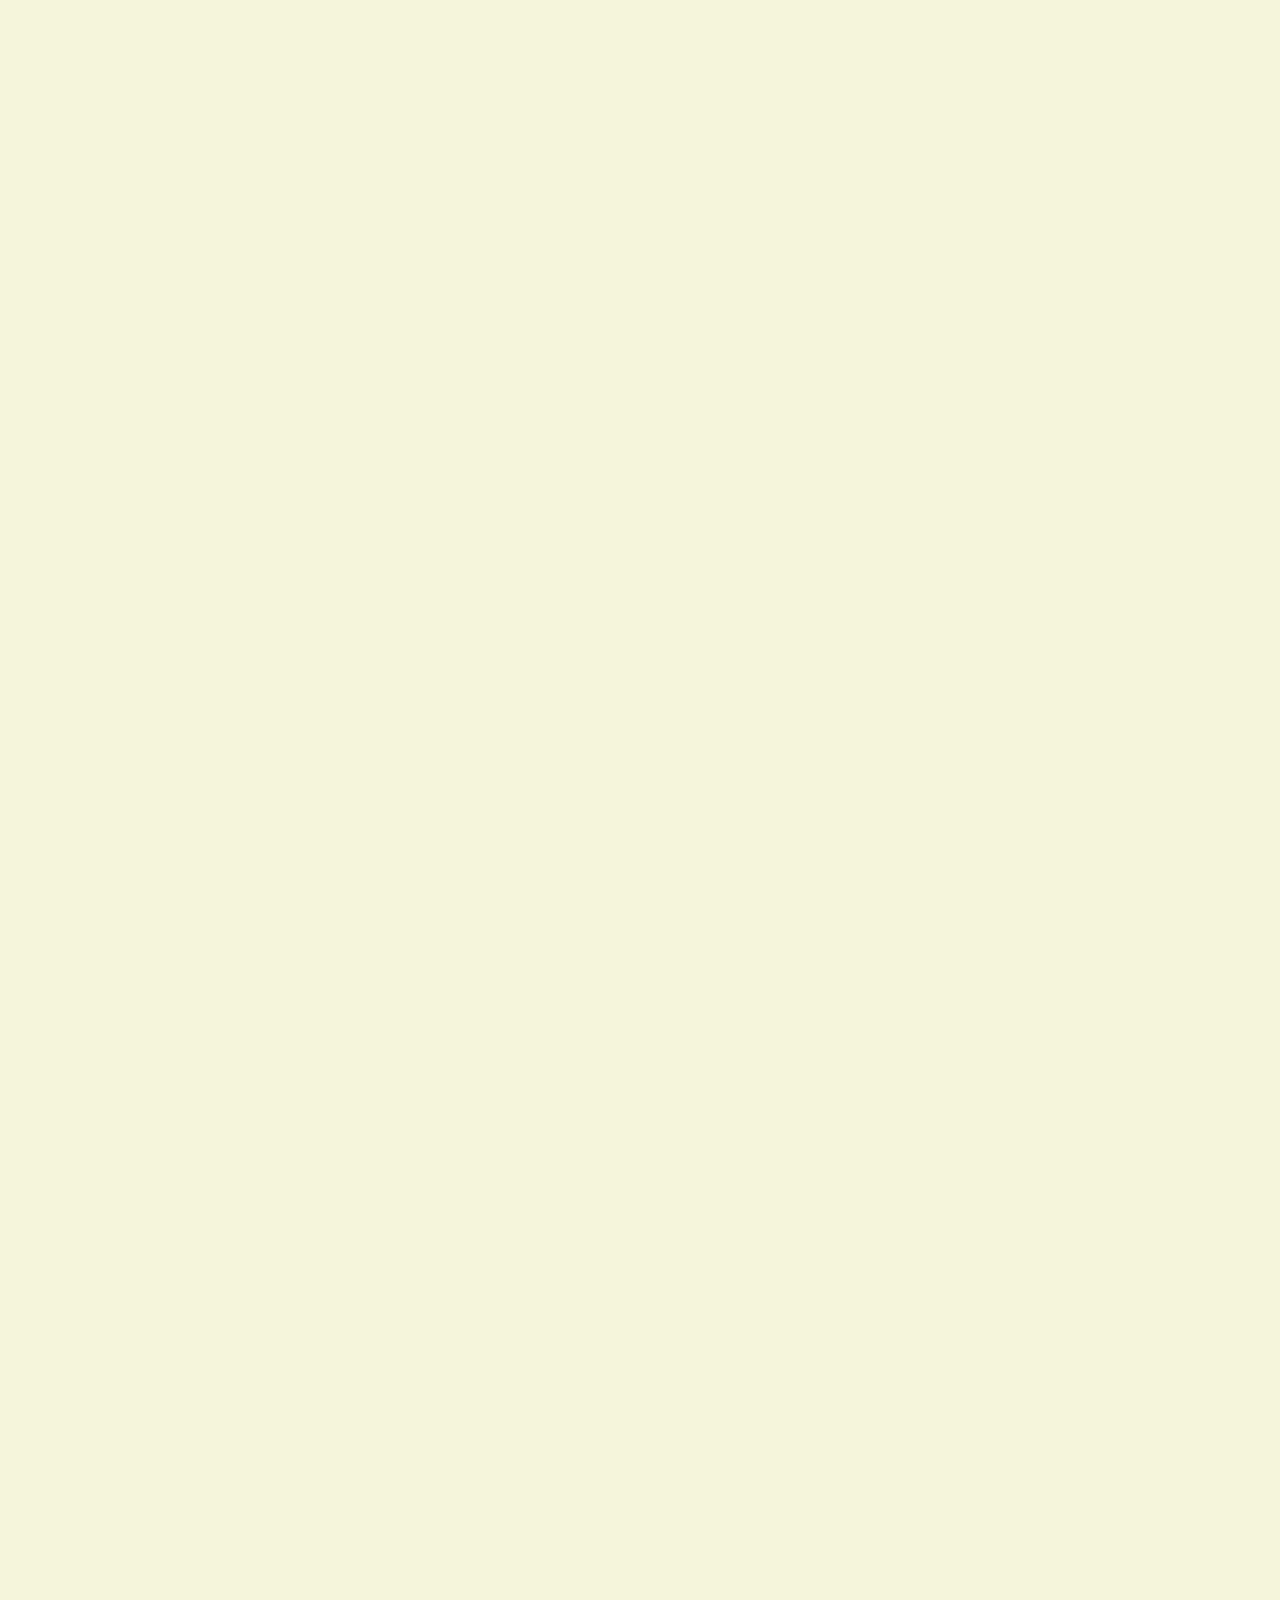
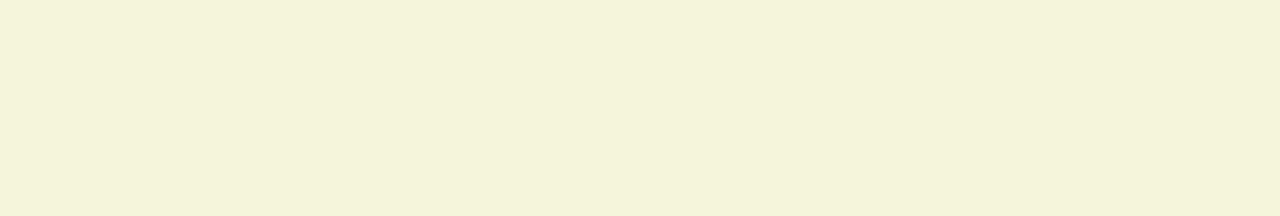
==== commit f1383b13: "Merge branch 'master' of https://github.com/JulianGr16/proyecto-grupal" ====
--- a/index.html
+++ b/index.html
@@ -24,9 +24,9 @@
     </header>
         <main>
         <div id="block-text">
-            <h2>Bienvenido a tu lugar de confianza</h2>
-            <p>El aula virtual facilita tu formacion<br> adipisicing elit. Officia aliquid assumenda totam rerum porro
-            <br>deserunt ea ut tempora nobis dicta doloremque quam
+            <h2>Lorem, ipsum dolor sit amet consectetur</h2>
+            <p>Lorem ipsum dolor sit amet consectetur,<br> adipisicing elit. Officia aliquid assumenda totam rerum porro
+                <br>deserunt ea ut tempora nobis dicta doloremque quam
             </p>
         </div>
             <div id="card-1">
--- a/css/index.css
+++ b/css/index.css
@@ -57,9 +57,9 @@
 }
 
 #block-text{
-    position: relative;
-    bottom: -7rem;
-    right: -7rem;
+    padding-top: -100px;
+    margin-top: 100px;
+    
 }
 
 #card-1{
@@ -67,7 +67,6 @@
     height: 300rem;
     position: absolute;
     right: 5rem;
-    top: 12rem;
 }
 
 #img1{
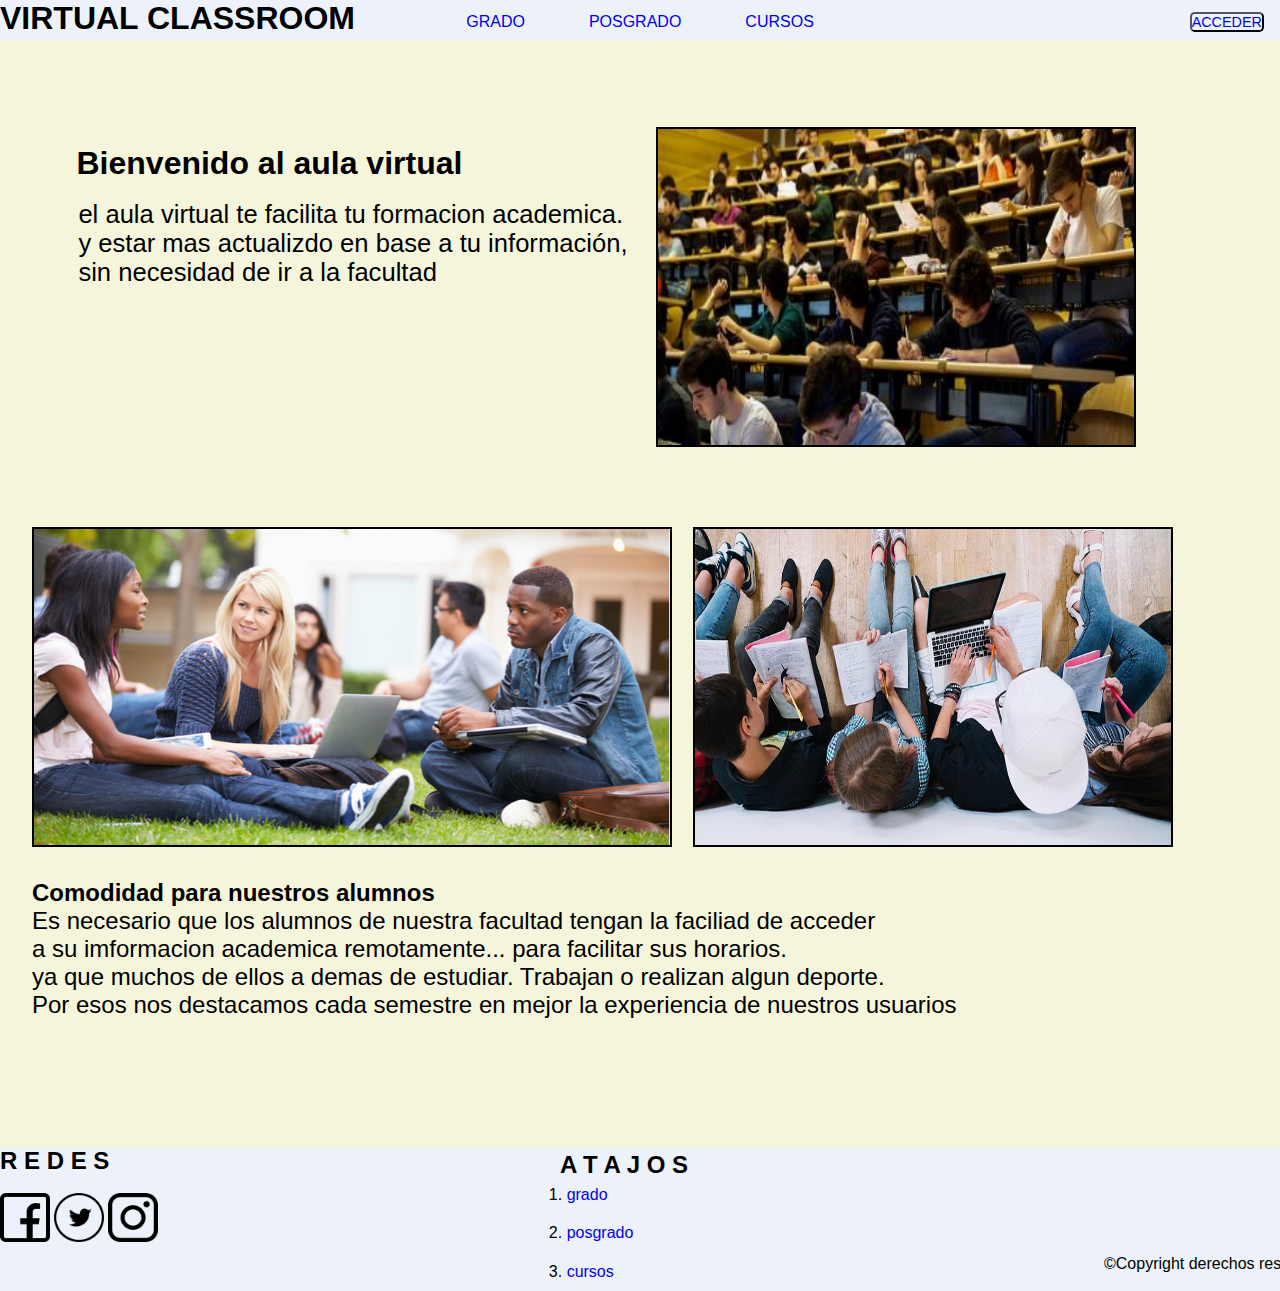
==== commit d5acf2a6: "actualizando nuevamente" ====
--- a/index.html
+++ b/index.html
@@ -8,64 +8,54 @@
 </head>
 <body>
     <header>
-    <div id="content-nav">
         <h1>VIRTUAL CLASSROOM</h1>
-        <nav>
-            <ul>
-                <a href="./pages/grado.html">GRADO</a>
-                <a href="./pages/posgrado.html">POSGRADO</a>
-                <a href="./pages/cursos.html">CURSOS</a>
+            <ul class="nav-section">
+                <li><a href="pages/grado.html">GRADO</a></li>
+                <li><a href="pages/posgrado.html">POSGRADO</a></li>
+                <li><a href="pages/cursos.html">CURSOS</a></li>
             </ul>
-            <div id="accss">
-                <button type="button"><a href="../pages/login.html">ACCEDER</a></button>
-            </div>
-        </nav>
+        <div class="access">
+            <button type="button"><a href="pages/login.html">ACCEDER</a></button>
+        </div>
+    </header>
+    <main>
+        <div class="block-text">
+            <h2 class="subtitulov">Bienvenido al aula virtual</h2>
+            <p class="parrafov1">el aula virtual te facilita tu formacion academica. <br>
+            y estar mas actualizdo en base a tu información,<br>
+            sin necesidad de ir a la facultad</p>
+        </div>
+        <figure class="figure1">
+            <img src="assets/img.jpeg" alt="img" class="img1ed">
+        </figure>
+        <div class="sectionv2">
+                <img src="assets/img2.jpg" alt="img2" class="img2v">
+                <img src="assets/img3.jpg" alt="img" class="img3v">
+        </div>
+        <article class="text-informativo">
+            <h4 class="info"><strong>Comodidad para nuestros alumnos</strong></h4>
+            <p class="info">Es necesario que los alumnos de nuestra facultad tengan la faciliad de acceder <br>
+            a su imformacion academica remotamente... para facilitar sus horarios. <br>
+            ya que muchos de ellos a demas de estudiar. Trabajan o realizan algun deporte. <br>
+            Por esos nos destacamos cada semestre en mejor la experiencia de nuestros usuarios</p>
+        </article>
+    </main>
+    <div class="footer">
+        <h2 class="redess">R E D E S</h2>
+        <span>©Copyright derechos reservados</span>
+        <figure>
+            <a href=""><img src="assets/facebook (1).png" alt="facebook" class="icon-redes"></a>
+            <a href=""><img src="assets/gorjeo (1).png" alt="gorjeo" class="icon-redes"></a>
+            <a href=""><img src="assets/instagram (1).png" alt="instagram" class="icon-redes"></a>
+        </figure>
+        <h2 class="section-footer">A T A J O S</h2>
+        <div class="web-map">
+            <ol>
+                <li><a href="pages/grado.html">grado</a></li>
+                <li><a href="pages/posgrado.html">posgrado</a></li>
+                <li><a href="pages/cursos.html">cursos</a></li>
+            </ol>
+        </div>
     </div>
-    </header>
-        <main>
-        <div id="block-text">
-            <h2>Lorem, ipsum dolor sit amet consectetur</h2>
-            <p>Lorem ipsum dolor sit amet consectetur,<br> adipisicing elit. Officia aliquid assumenda totam rerum porro
-                <br>deserunt ea ut tempora nobis dicta doloremque quam
-            </p>
-        </div>
-            <div id="card-1">
-                <img src="assets/uni.jpeg" alt="whitefond" id="img1">
-            </div>
-        <div id="subtit">
-            <h2>Lorem Ipsum LOL</h2>
-        </div>
-            <img src="assets/img2.jpg" alt="img2" id="img2">
-            <img src="assets/img3.jpg" alt="img3" id="img3">
-            <div class="text-cont">
-                <div>
-                    <h3>Lorem ipsum dolor</h3>
-                    <p>carreras de buena salida laboral <br>
-                        con cada una de ellas bien pagas, <br>
-                        y subiendo el rango a tu CV</p>
-                </div>
-                <div>
-                    <h3>Lorem ipsum dolor</h3>
-                    <p>carreras de buena salida laboral <br>
-                    con cada una de ellas bien pagas, <br>
-                    y subiendo el rango a tu CV</p>
-                </div>
-                <div>
-                    <h3>Lorem ipsum dolor</h3>
-                    <p>carreras de buena salida laboral <br>
-                        con cada una de ellas bien pagas, <br>
-                        y subiendo el rango a tu CV</p>
-                </div>
-            </div>
-        </main>
-        <br> <br> <br> <br>
-        <footer>
-            <h4>REDES SOCIALES</h4>
-            <div class="redes-icon">
-                <div><a href=""><img src="assets/facebook (1).png" alt="facebook" class="img-redes"></a></div>
-                <div><a href=""><img src="assets/instagram (1).png" alt="instagram" class="img-redes"></a></div>
-                <div><a href=""><img src="assets/gorjeo (1).png" alt="twitter" class="img-redes"></a></div>
-            </div>
-        </footer>
 </body>
 </html>--- a/css/index.css
+++ b/css/index.css
@@ -1,132 +1,167 @@
 *{
     margin: 0;
     padding: 0;
+    box-sizing: border-box;
 }
 
 body{
     font-family: 'Trebuchet MS', sans-serif ;
-    background-color:beige
+    background-color:beige;
 }
 
 
-footer{
+header{
     background-color: rgb(237, 242, 250);
-    margin-top: 5rem;
 }
 
-ul{
+
+a{
+    text-decoration: none;
+}
+
+ul li{
+    list-style: none;
+}
+
+ul li a:hover{
+    color: aqua;
+}
+
+li{
+    margin: 2rem;
+    margin-bottom: -0.7rem;
+}
+
+button{
+    background-color: rgb(237, 242, 250);
+    font-size: 0.9rem;
+    border-radius: 0.3rem;
+    cursor: pointer;
+    position: relative;
+    top: -0.5rem;
+    left: -1rem;
+}
+
+button a:hover{
+    color:aqua
+}
+
+.access{
     display: flex;
+    align-items: end;
+    justify-content: end;
+}
+
+.nav-section{
+    display: flex;
+    justify-content: center;
+    margin-top: -3.5rem;
+}
+
+.block-text{
+    display: flex;
+    align-items: center;
     justify-content: center;
 }
 
-h1{
-    position: absolute;
+.parrafov1{
+    position: relative;
+    left: -30rem;
+    top: 10rem;
+    font-size: 1.6rem;
 }
 
-a:hover{
-    color:aqua;
+.subtitulov{
+    font-size: 2rem;
+    position: relative;
+    left: -6rem;
+    top: 5rem;
 }
 
-#accss{
+.figure1{
     display: flex;
-    justify-content: right;
+    align-items: center;
+    justify-content: center;
 }
 
-a :hover{
-    border: solid 1px black;
+.figure1 img{
+    position: relative;
+    left: 16rem;
+    width: 30rem;
+    height: 20rem;
+    border: solid 2px black;
 }
 
-button{
-    position: absolute;
-    top: 0.3rem;
-    border-radius: 0.2rem;
-    height: 1.5rem;
+.img2v{
+    width: 40rem;
+    height: 20rem;
+    position: relative;
+    left: 2rem;
+    top: 5rem;
+    border: solid 2px black;
 }
 
-button:hover{
-    background-color: rgb(188, 226, 226);
+.img3v{
+    width: 30rem;
+    height: 20rem;
+    position: relative;
+    left: 3.3rem;
+    top: 5rem;
+    border: solid 2px black;
 }
 
-a{
-    text-decoration: none;
-    margin: 0.5rem;
+.sectionv2{
+    display: flex;
+    align-items: center;
 }
 
-#content-nav{
-    background-color: rgb(237, 242, 250);
+.text.informativo{
+    display: flex;
+    align-items: flex-start;
+    justify-content: flex-start;
 }
 
-#block-text{
-    padding-top: -100px;
-    margin-top: 100px;
-    
+.info{
+    position: relative;
+    top: 7rem;
+    margin-left: 2rem   ;
+    font-size: 1.5rem;
 }
 
-#card-1{
-    width: 40rem;
-    height: 300rem;
-    position: absolute;
-    right: 5rem;
+.footer{
+    height: 9rem;
+    background-color: rgb(237, 242, 250);
+    position: relative;
+    top: 15rem;
 }
 
-#img1{
-    padding-top: -100px;
-    margin-top: -100px;
-    width: 30rem;
-    height: 20rem;
-    border: solid 1px black;
+span{
+    position: relative;
+    top: 5rem;
+    left: 69rem;
 }
 
-#subtit{
-    position: absolute;
-    top:30rem;
-    left: 1rem;
+.icon-redes{
+    width: 3.1rem;
 }
 
-
-#img2{
-    width: 50rem;
-    height: 20rem;
-    border: solid 1px black;
+.section-footer{
+    text-align: center;
     position: absolute;
-    top: 35rem;
-    left: 1rem;
+    left: 35rem;
+    bottom: 7rem;
 }
 
-#img3{
-    width: 25rem;
-    height: 20rem;
-    border: solid 1px black;
-    position: absolute;
-    top: 35rem;
-    left: 53rem;
+.web-map{
+    display: flex;
+    align-items: center;
+    justify-content: center;
+    margin-top: -5.8rem;
+    margin-right: 5rem;
 }
 
-
-.text-cont{
-    display: flex;
-    justify-content: space-around;
-    font-size: 1.2rem;
-    margin-top: 50rem;
-    margin-right: 25rem;
-
-}
-
-.img-redes{
-    width: 3rem;
-}
-
-.redes-icon{
-    display: flex;
-    justify-content: space-evenly;
-    align-items: flex-end;
-    margin-bottom: 5rem;
-}
-
-h4{
-    font-size: 1.5rem;
-    position: absolute;
-    margin: 0.5rem;
+.web-map a:hover{
+    color: aqua;
 }
 
 
@@ -142,6 +177,3 @@
 
 
 
-
-
-
